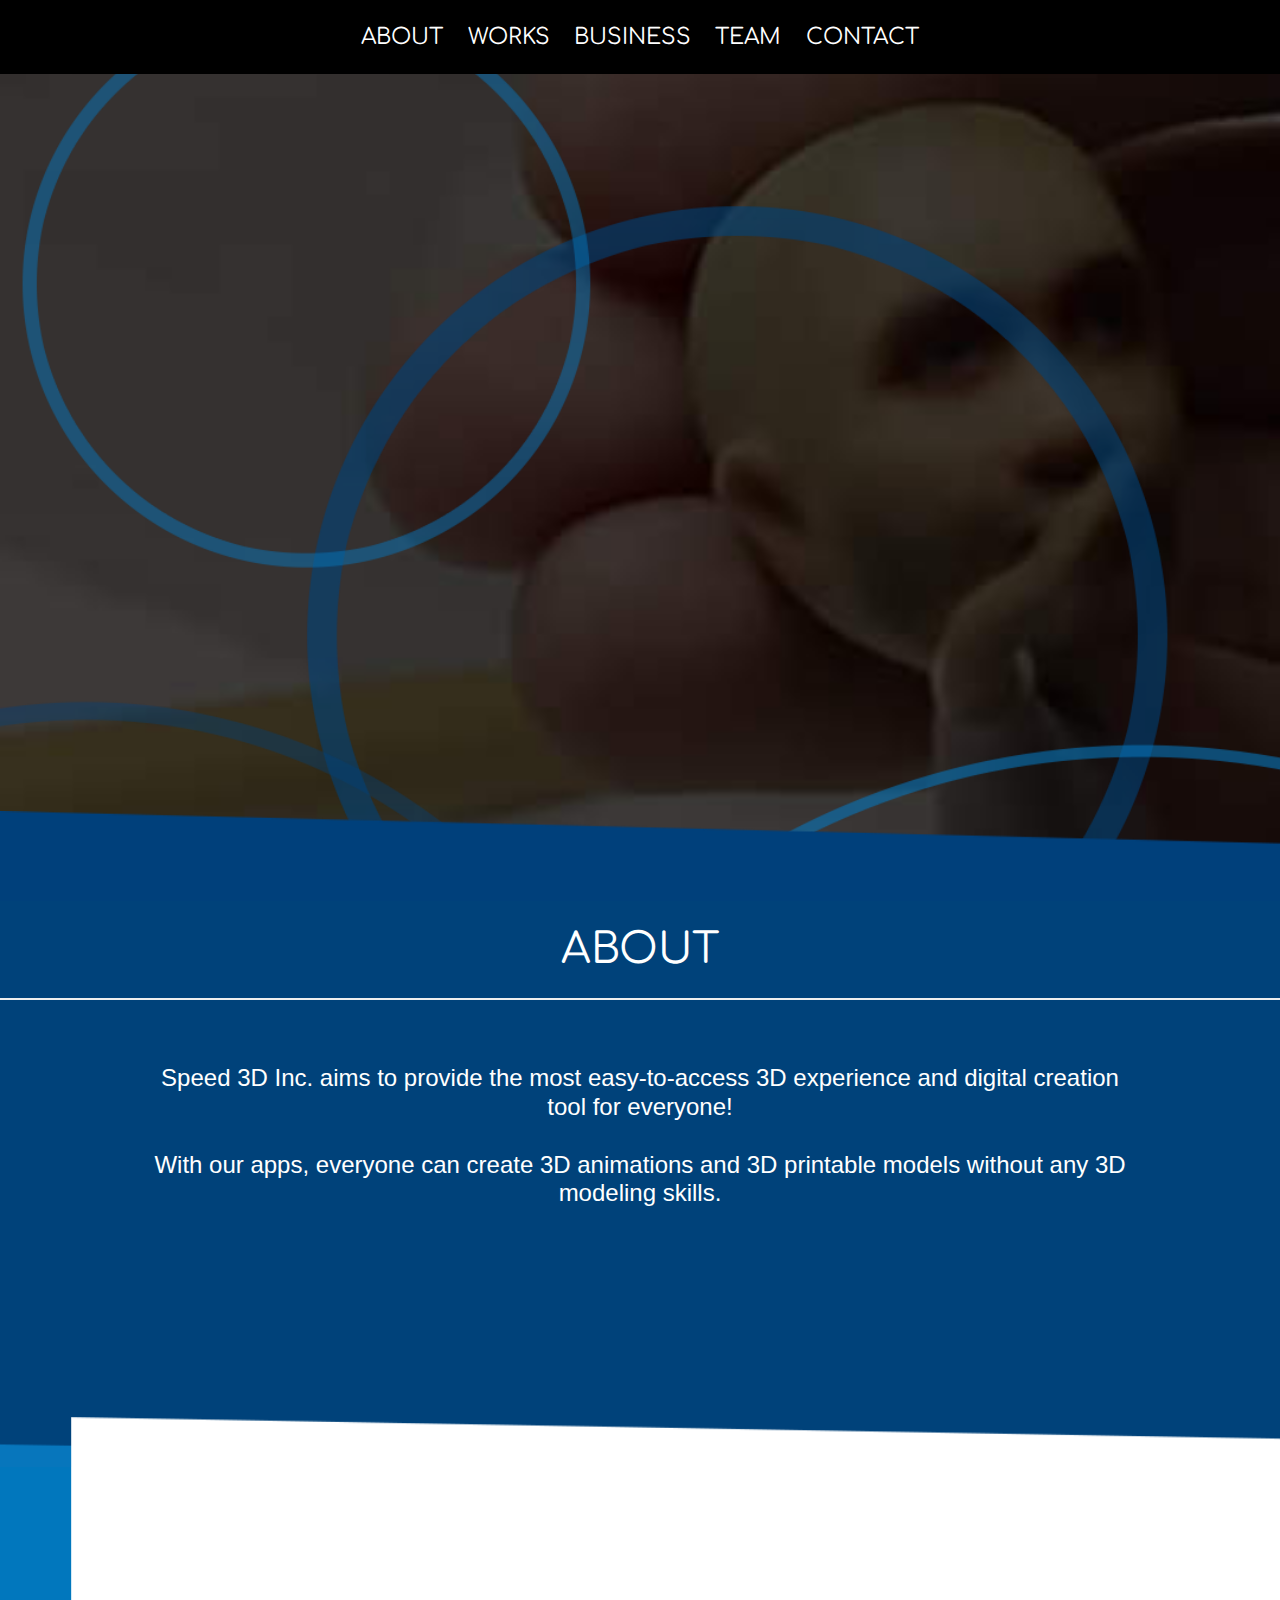
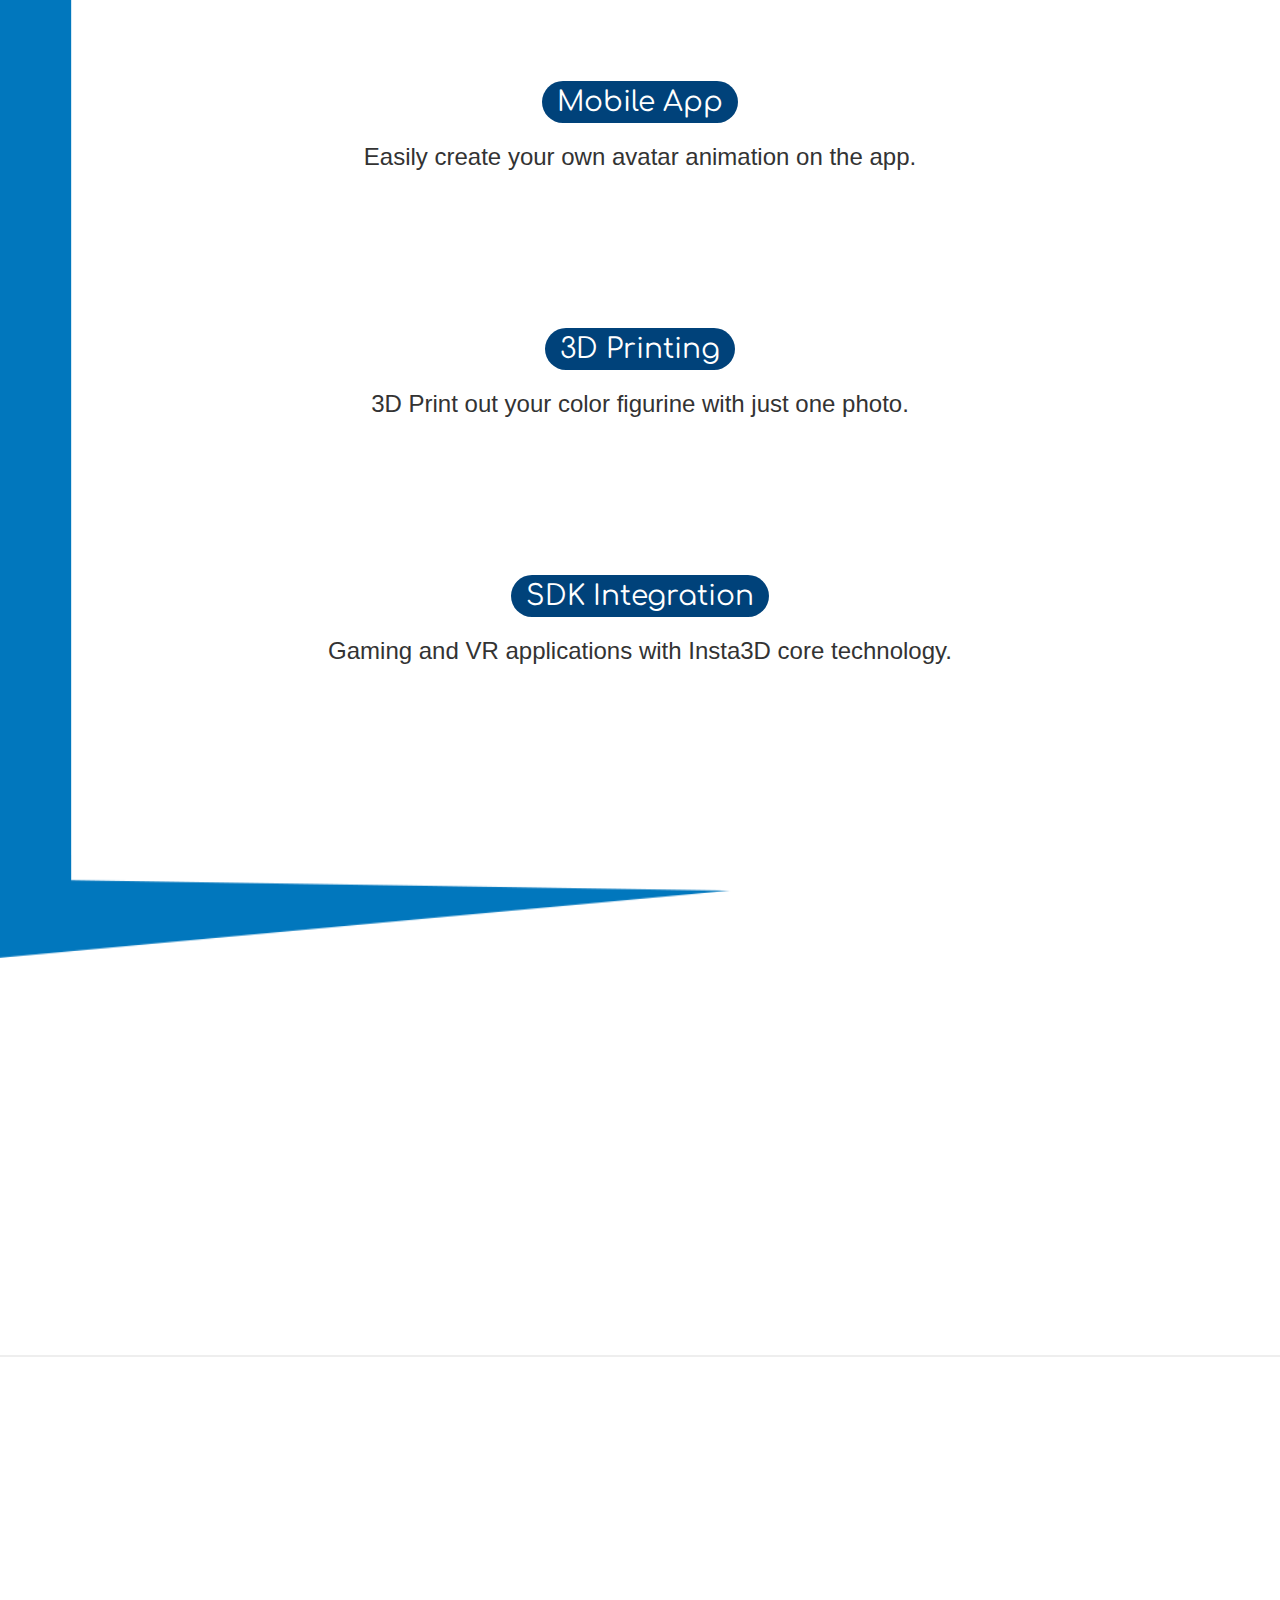
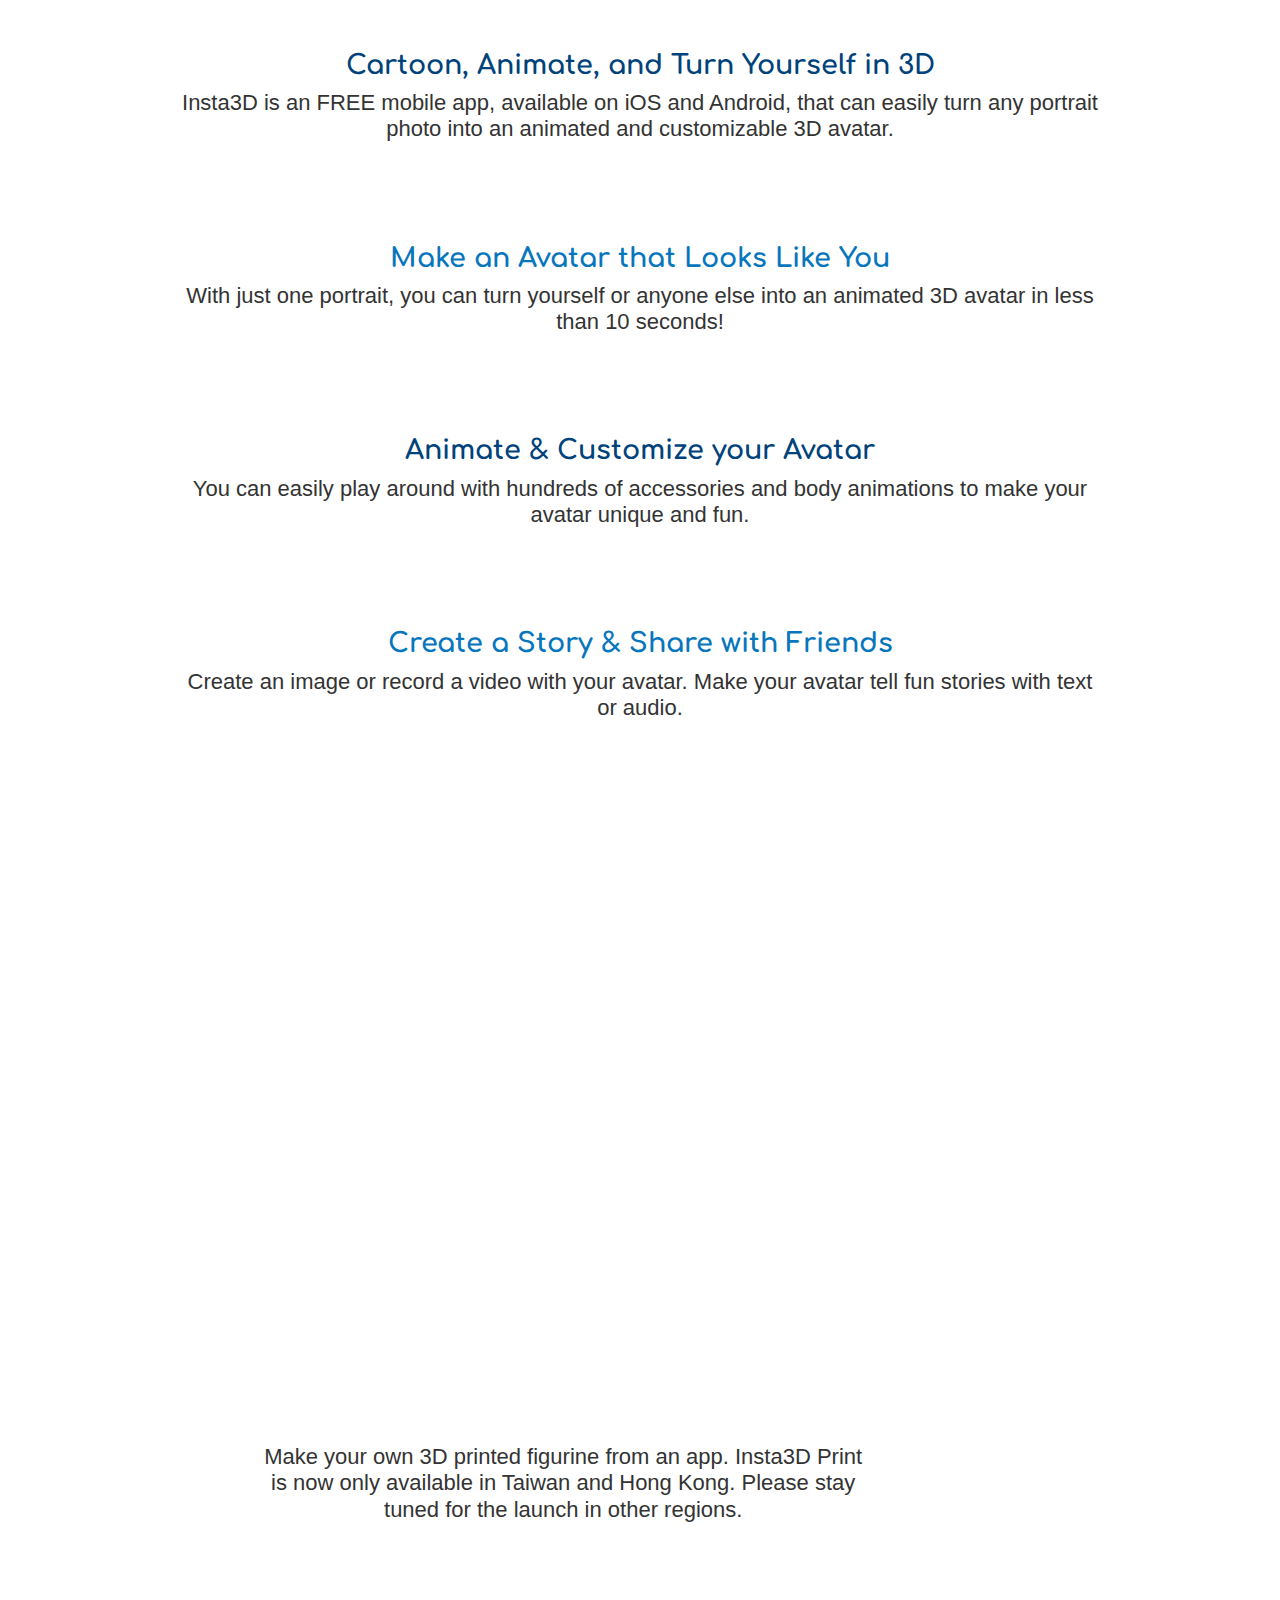
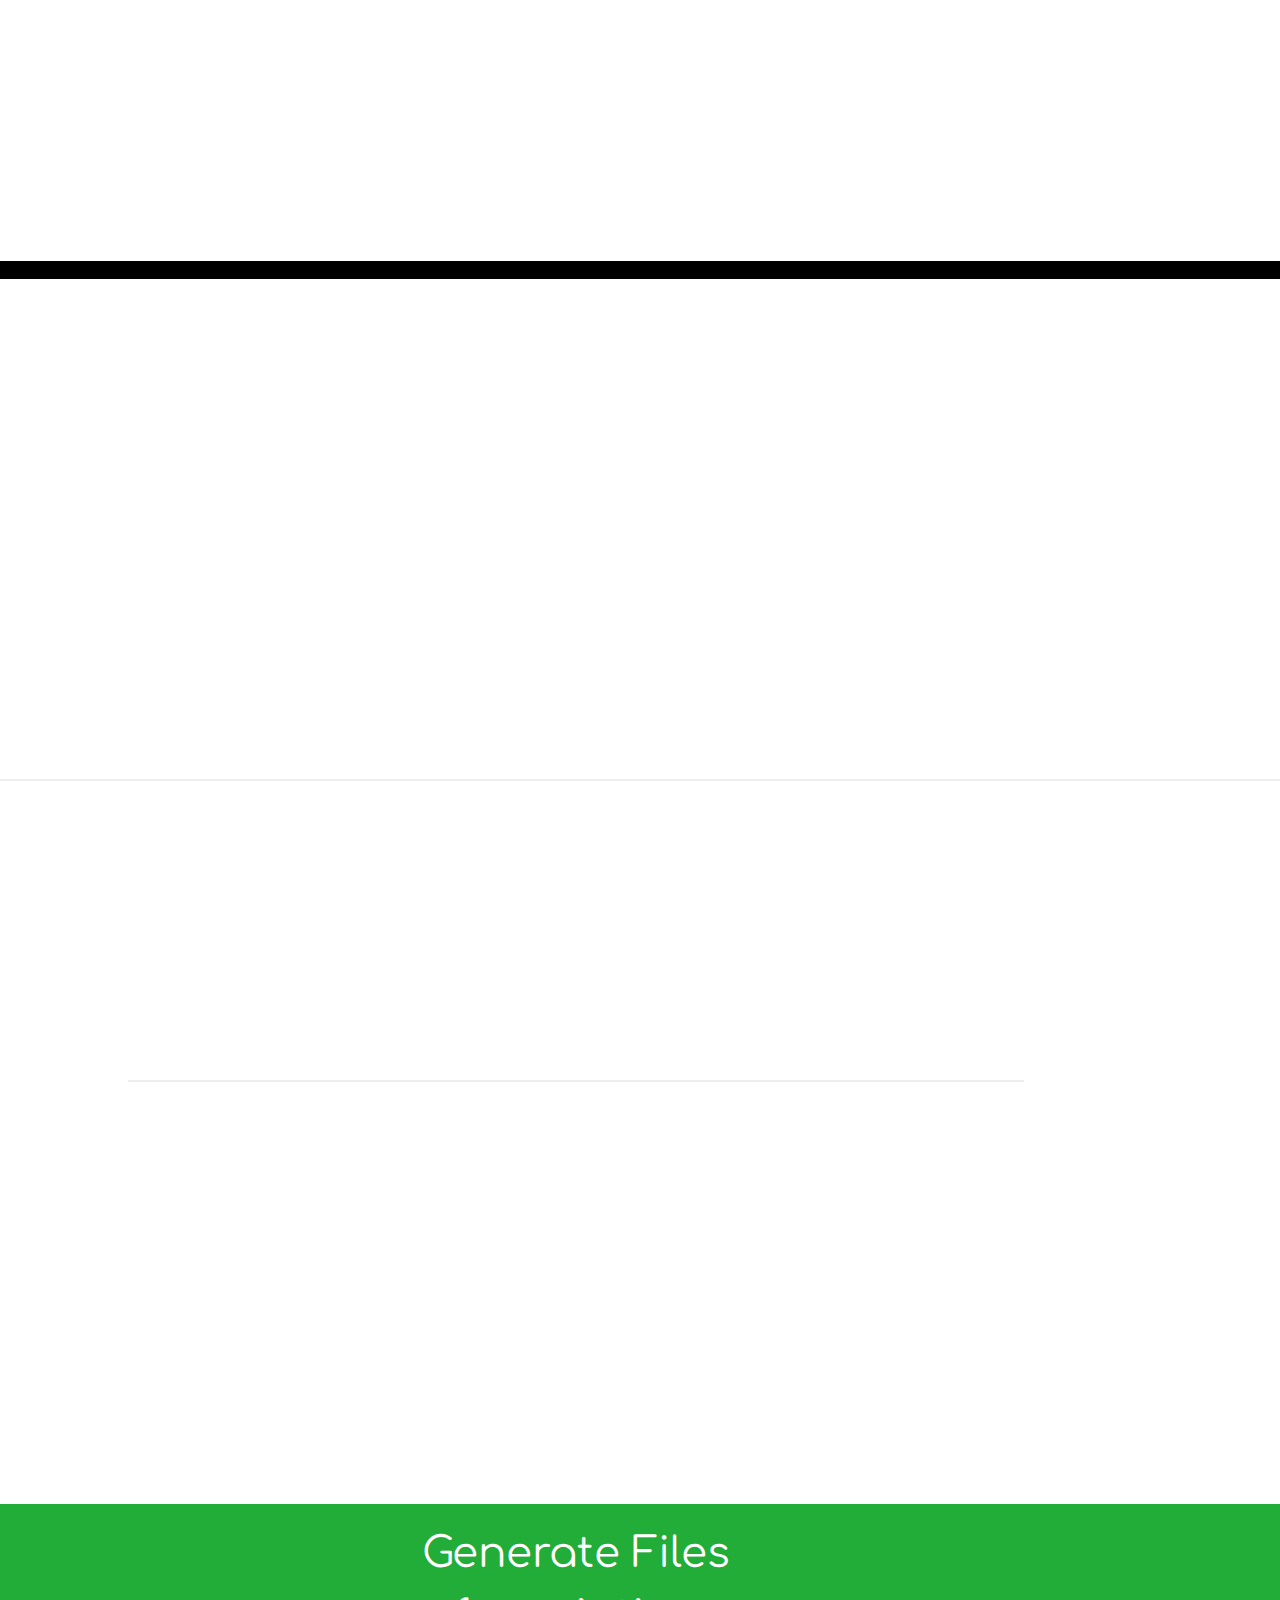
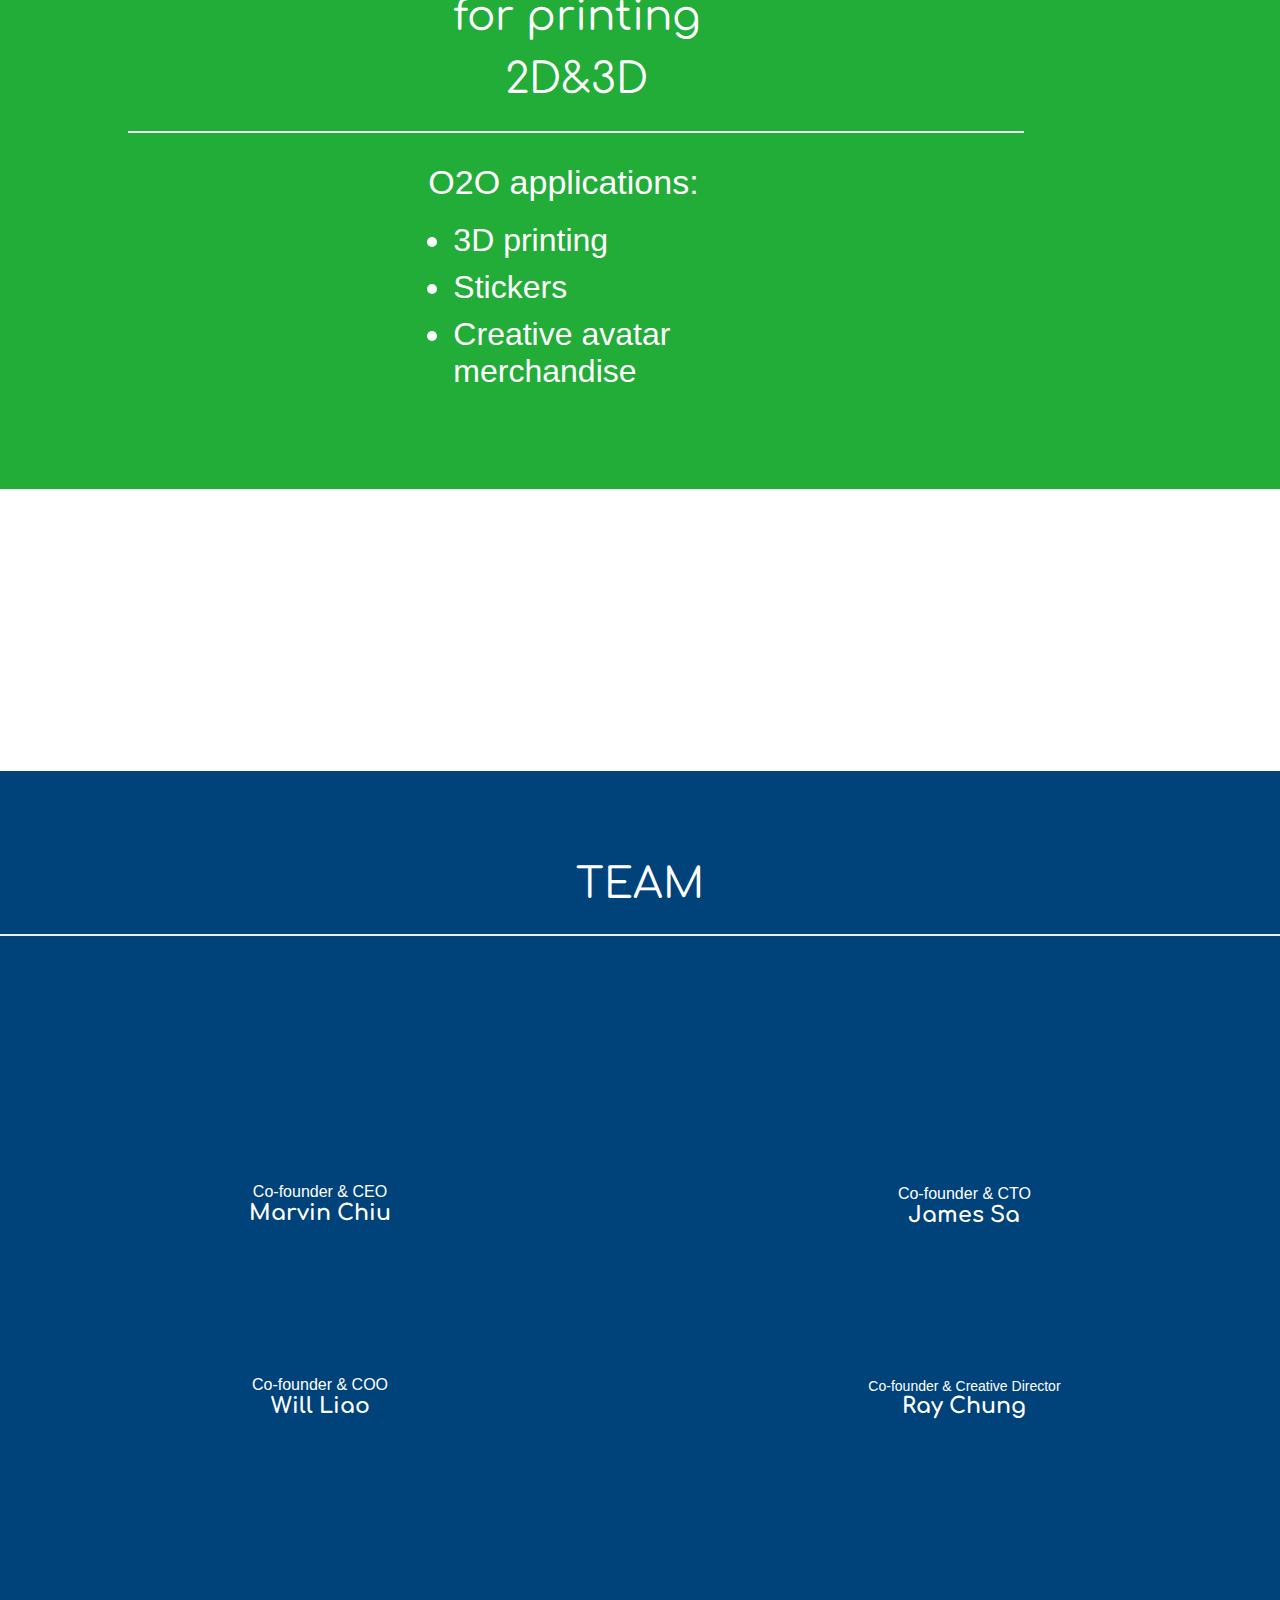
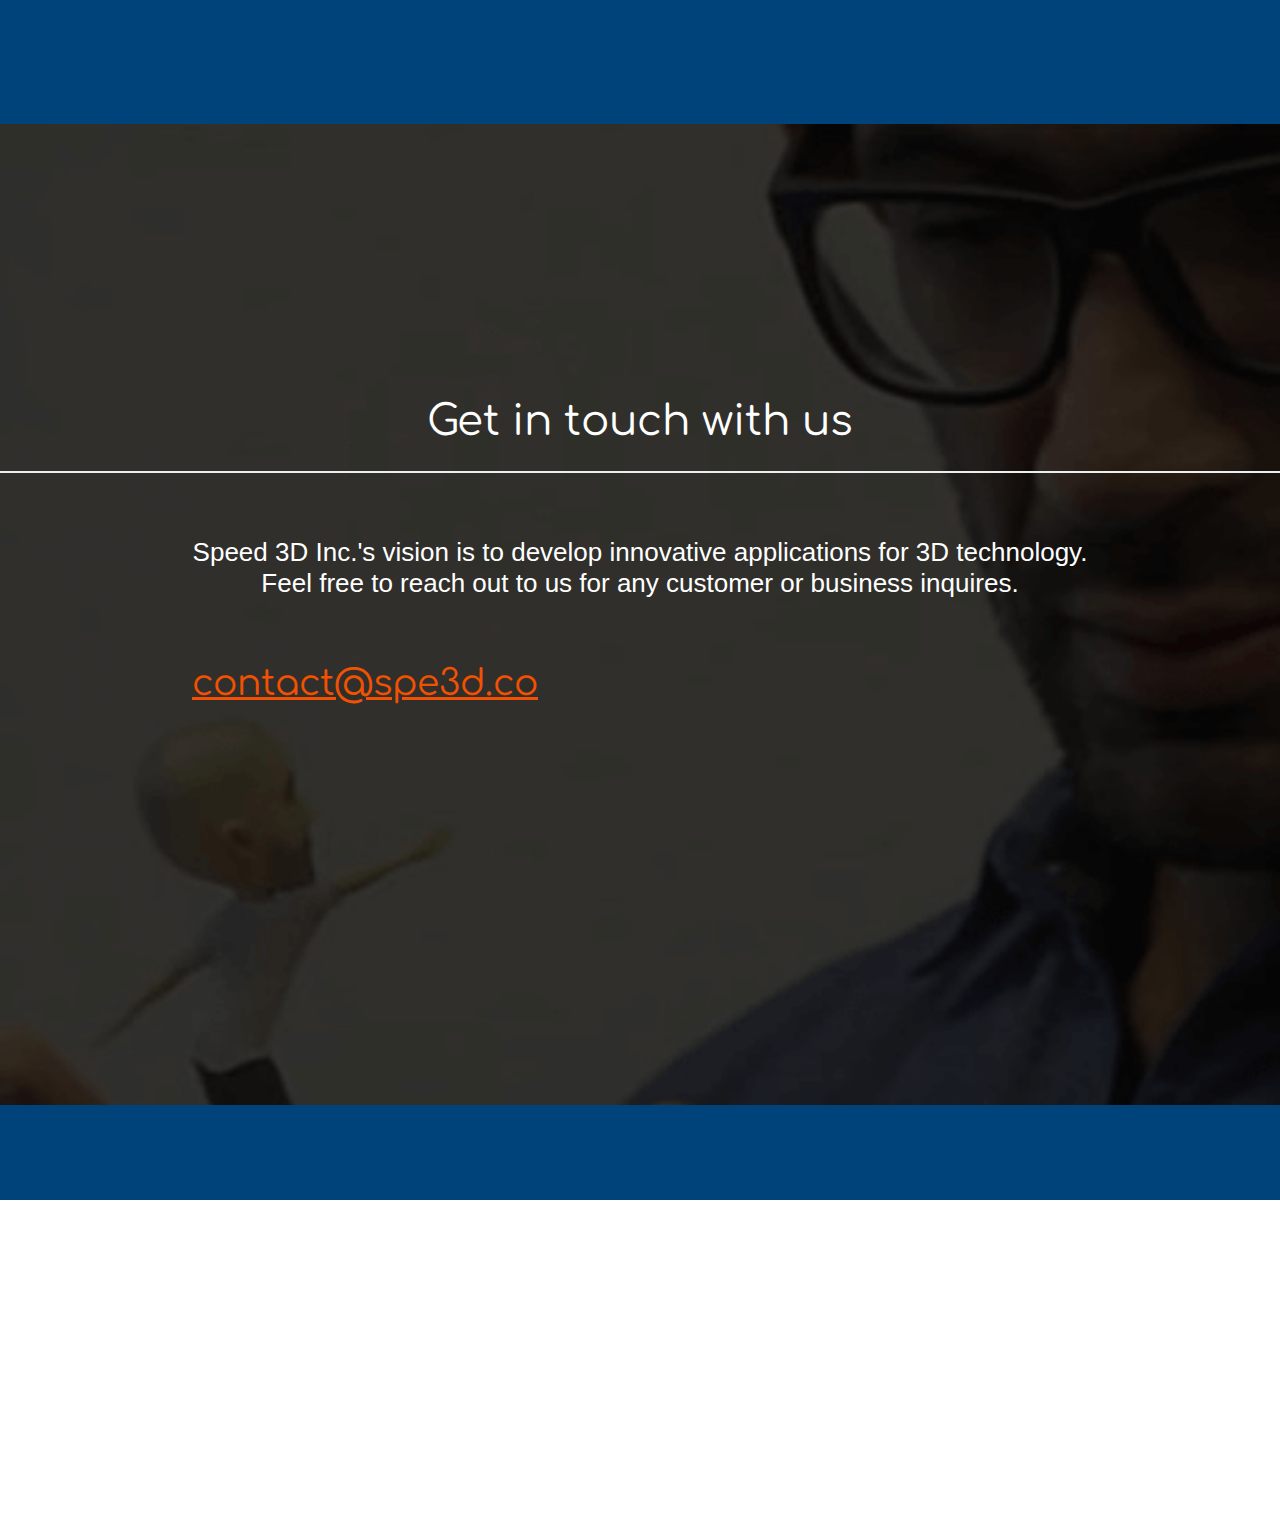
==== index.html @ 7c498819 "." ====
<!DOCTYPE html>
<html lang="en">
<head>
    <meta charset="UTF-8">
    <meta content="width=device-width,initial-scale=1.0,maximum-scale=1.0" id="viewport" name="viewport">
    <title>Speed 3D Inc.</title>
    <link href='https://fonts.googleapis.com/css?family=Comfortaa:400,700' rel='stylesheet' type='text/css'>
    <link rel="stylesheet" href="css/iSlider.min.css">
    <link rel="stylesheet" href="css/main.css">
    <link rel="stylesheet" href="css/rwd.css">
    <link rel="stylesheet" href="css/gifplayer.min.css">
    <script>
        (function(i,s,o,g,r,a,m){i['GoogleAnalyticsObject']=r;i[r]=i[r]||function(){
        (i[r].q=i[r].q||[]).push(arguments)},i[r].l=1*new Date();a=s.createElement(o),
        m=s.getElementsByTagName(o)[0];a.async=1;a.src=g;m.parentNode.insertBefore(a,m)
        })(window,document,'script','http://www.google-analytics.com/analytics.js','ga');

        ga('create', 'UA-51395454-2', 'auto');
        ga('send', 'pageview');
    </script>
</head>
<body  ontouchstart="">
  <nav class="navbar">
    <div class="nav_container">
      <a href="#scroll_icon"><div class="nav_item">ABOUT</div></a>
      <a href="#works"><div class="nav_item">WORKS</div></a>
      <a href="#business"><div class="nav_item">BUSINESS</div></a>
      <a href="#team_content"><div class="nav_item">TEAM</div></a>
      <a href="#contact"><div class="nav_item">CONTACT</div></a>
    </div>
  </nav>
  <div id="home">
    <div class="table_container">

        <div class="logo_container">
            <div class="logo">
              <img src="images/comingsoon.png" alt="">
            </div>
            <div id="iSlider-wrapper"></div>
        </div>
        <h2>
        The fastest way<br>
        to<br>
        a higher dimension.
        </h2>

      <div class="scroll_icon" id="scroll_icon">
        <img src="images/scroll.png" alt="">
      </div>
      <div id="about_header1" class="decoration">
        <img src="images/about_header.png" alt="">
      </div>
    </div>
  </div>
  <div id="avatar1" class="avatar">
    <img src="images/avatar-male.png" alt="">
  </div>

  <div id="about">
    <div id="about_content">
      <h1>ABOUT</h1>
      <p>
        Speed 3D Inc. aims to provide the most easy-to-access 3D experience and digital creation tool for everyone!
        <br><br>
        With our apps, everyone can create 3D animations and <span id="about_1"></span>3D printable models without any 3D modeling skills.
      </p>
    </div>

    <div class="decoration">
      <img src="images/about_footer.png" alt="">
    </div>
    <div id="avatar2" class="avatar">
      <img src="images/avatar-female.png" alt="">
    </div>
    <div id="about_content2"  class="content">

      <div class="about_item">
        <div class="about_item_icon">
          <img src="images/mobile-app-hover.png" alt="">
          <img ontouchstart="" id="about_img1" class="img1" src="images/mobile-app.png" alt="">
        </div>
        <div class="about_item_content">
          <h5>Mobile App</h5>
          <p>
            Easily create your own avatar animation on the app.
          </p>
        </div>
      </div>

      <div class="about_item">
        <div class="about_item_icon">
          <img src="images/3d-printing-hover.png" alt="">
          <img ontouchstart="" id="about_img2" class="img1" src="images/3d-printing.png" alt="">
        </div>
        <div class="about_item_content">
          <h5>3D Printing</h5>
          <p>
            3D Print out your color figurine with just one photo.
          </p>
        </div>
      </div>

      <div class="about_item">
        <div class="about_item_icon">
          <img src="images/sdk-integration-hover.png" alt="">
          <img ontouchstart="" id="about_img3" class="img1" src="images/sdk-integration.png" alt="">
        </div>
        <div class="about_item_content">
          <h5>SDK Integration</h5>
          <p>
            Gaming and VR applications with Insta3D core technology.
          </p>
        </div>
      </div>
    </div>
  </div>

  <div id="works">
    <div class="decoration">
      <img src="images/about_footer2.png" alt="">
    </div>
    <h1>WORKS</h1>
    <div id="avatar3" class="avatar">
      <img src="images/avatar-works-1.png" alt="">
    </div>
    <div class="decoration">
      <img src="images/works_header.png" alt="">
    </div>
    <div id="works_content" class="content">
      <div id="works_phone">
        <div id="noclick"></div>
        <video id="works_video" width="100%" preload=auto autoplay onended="videoend()">
          <source src="images/works_phone.mp4" type='video/mp4'>
          <!-- <source src="images/works_phone.webm" type='video/webm' > -->
        </video>
        <div id="works_play">
            <img src="images/play.png" alt="">
        </div>
      </div>
      <h3>Cartoon, Animate, and Turn Yourself in 3D</h3>
      <p>Insta3D is an FREE mobile app, available on iOS
        and Android, that can easily turn any portrait photo
        into an animated and  customizable 3D avatar.</p>
      <div class="works_icon">
        <img src="images/works_icon1.png" alt="">
      </div>
      <h3 class="h3_color2">Make an Avatar that Looks Like You</h3>
      <p>
        With just one portrait, you can turn yourself or
        anyone else into an animated 3D avatar in less
        than 10 seconds!
      </p>
      <div class="works_icon">
        <img src="images/works_icon2.png" alt="">
      </div>
      <h3>Animate & Customize your Avatar</h3>
      <p>
        You can easily play around with hundreds
        of accessories and body animations to make
        your avatar unique and fun.
      </p>
      <div id="dd" class="works_icon">
        <img src="images/works_icon3.png" alt="">
      </div>
      <h3 class="h3_color2">Create a Story & Share with Friends</h3>
      <p>
        Create an image or record a video with your
        avatar. Make your avatar tell fun stories with
        text or audio.
      </p>
      <div class="download" id="works_download">
        <div class="download_icon">
          <a href="https://itunes.apple.com/app/apple-store/id883125430?pt=95631805&ct=Speed%203D%20Inc%20Website&mt=8">
            <img src="images/appstore.png" alt="">
          </a>
        </div>
        <div class="download_icon">
          <a href="https://goo.gl/6UuFfD">
            <img src="images/googleplay.png" alt="">
          </a>
        </div>
      </div>
    </div>

    <div id="works_bg2">
      <div class="decoration">
        <img src="images/works_footer.png" alt="">
      </div>
      <div id="avatar4" class="avatar">
        <img src="images/avatar-works-2.png" alt="">
      </div>
      <div id="works_header2" class="decoration">
        <img src="images/works_header2.png" alt="">
      </div>
    </div>

    <div id="works_content2" class="content">
      <p>
        Make your own 3D printed figurine
        from an app. Insta3D Print is now
        only available in Taiwan and
        Hong Kong. Please stay tuned for
        the launch in other regions.
      </p>
      <div class="download" id="works_download2">
        <div class="download_icon">
          <a href="https://goo.gl/5CjQDD">
            <img src="images/appstore.png" alt="">
          </a>
        </div>
        <!-- <div class="download_icon">
          <a href="">
            <img src="images/googleplay.png" alt="">
          </a>
        </div> -->
      </div>
    </div>
    <div id="avatarS" class="avatar">
      <img src="images/avatar-works-s.png" alt="">
    </div>
    <div class="decoration">
      <img src="images/works_footer2.png" alt="">
    </div>
    <div id="youtube_video">
      <a href="https://youtu.be/2BPowJiEuLI"><img src="images/youtube.jpg" alt=""></a>
    </div>
  </div>

  <div id="business">
    <div id="business_bg">
      <div class="decoration">
        <img src="images/works_footer3.png" alt="">
      </div>
      <h1>BUSINESS</h1>
      <div id="avatar5" class="avatar">
        <img src="images/avatar-business-1.png" alt="">
      </div>
      <div class="decoration">
        <img src="images/business_header.png" alt="">
      </div>
    </div>
    <div id="business_content" class="content business_content">
      <h1>
        Software<br>
        Development Kit<br>
        (SDK)
      </h1>
        <div class="business_list">
          <h2>Target partners:</h2>
          <ul>
            <li>Gaming</li>
            <li>Fitting room</li>
            <li>Messenger</li>
            <li>Digital marketing</li>
            <li>Virtue Reality</li>
          </ul>
        </div>

    </div>
    <div class="decoration">
      <img src="images/business_footer.png" alt="">
    </div>
    <div id="avatar6" class="avatar">
      <img src="images/avatar-business-2.png" alt="">
    </div>
    <div id="business_content2" class="content business_content">
      <h1>
        Generate Files <br>
        for printing <br>
        2D&3D <br>
      </h1>
        <div class="business_list">
          <h2>O2O applications:</h2>
          <ul>
            <li>3D printing</li>
            <li>Stickers</li>
            <li>Creative avatar <br>
                merchandise</li>
          </ul>
        </div>

    </div>

  </div>

  <div id="team">
    <div id="team_bg">
      <div class="decoration">
        <img src="images/business_footer2.png" alt="">
      </div>
      <div id="team_header" class="decoration">
        <img src="images/team_header.png" alt="">
      </div>
    </div>
    <div id="team_content" class="content">
      <h1 id="team_title">TEAM</h1>
      <div id="avatar7" class="avatar">
        <img src="images/avatar-team-1.png" alt="">
      </div>
      <div id="tipsign">
          <img src="images/tip.png" alt="">
      </div>
      <div class="team_box">
        <div id="team_main">
          <div class="team_wrap">
            <div class="team_item">
              <div class="team_item_photo">
                <img src="images/team/marvin-avatar.png" alt="" class="team_item_photo_hover">
                <img src="images/team/marvin.png" alt="" class="team_item_photo">
              </div>
              <h2 class="title">Co-founder & CEO</h2>
              <h2 class="name">Marvin Chiu</h2>
            </div>
            <div class="team_item">
              <div class="team_item_photo">
                <img src="images/team/will-avatar.png" alt="" class="team_item_photo_hover">
                <img src="images/team/will.png" alt="" class="team_item_photo">
              </div>
              <h2 class="title">Co-founder & COO</h2>
              <h2 class="name">Will Liao</h2>
            </div>
          </div>

          <div class="team_wrap">
            <div class="team_item">
              <div class="team_item_photo">
                <img src="images/team/james-avatar.png" alt="" class="team_item_photo_hover">
                <img src="images/team/james.png" alt="" class="team_item_photo">
              </div>
              <h2 class="title">Co-founder & CTO</h2>
              <h2 class="name">James Sa</h2>
            </div>
            <div class="team_item">
              <div class="team_item_photo">
                <img src="images/team/ray-avatar.png" alt="" class="team_item_photo_hover">
                <img src="images/team/ray.png" alt="" class="team_item_photo">
              </div>
              <h2 class="title" style="font-size: 14px">Co-founder & Creative Director</h2>
              <h2 class="name">Ray Chung</h2>
            </div>

          </div>

          <div class="team_wrap">
            <div class="team_item">
            <div class="team_item_photo">
              <img src="images/team/wanting-avatar.png" alt="" class="team_item_photo_hover">
              <img src="images/team/wanting.png" alt="" class="team_item_photo">
            </div>
            <h2 class="title">Marketing Manager</h2>
            <h2 class="name">Wanting Chu</h2>
            </div>
            <div class="team_item">
              <div class="team_item_photo">
                <img src="images/team/sho-avatar.png" alt="" class="team_item_photo_hover">
                <img src="images/team/sho.png" alt="" class="team_item_photo">
              </div>
              <h2 class="title">Sr.3D Designer</h2>
              <h2 class="name">Irin Sho</h2>
            </div>
          </div>

          <div class="team_wrap">
            <div class="team_item">
              <div class="team_item_photo">
                <img src="images/team/yuki-avatar.png" alt="" class="team_item_photo_hover">
                <img src="images/team/yuki.png" alt="" class="team_item_photo">
              </div>
              <h2 class="title">Sr.Designer</h2>
              <h2 class="name">Yuki Cheng</h2>
            </div>
            <div class="team_item">
              <div class="team_item_photo">
                <img src="images/team/eden-avatar.png" alt="" class="team_item_photo_hover">
                <img src="images/team/eden.png" alt="" class="team_item_photo">
              </div>
              <h2 class="title">3D Designer</h2>
              <h2 class="name">Eden Chung</h2>
            </div>
          </div>

          <div class="team_wrap">
            <div class="team_item">
            <div class="team_item_photo">
              <img src="images/team/dboy-avatar.png" alt="" class="team_item_photo_hover">
              <img src="images/team/dboy.png" alt="" class="team_item_photo">
            </div>
            <h2 class="title">Trained Monkey</h2>
            <h2 class="name">Dboy Liao</h2>
            </div>
            <div class="team_item">
              <div class="team_item_photo">
                <img src="images/team/peter-avatar.png" alt="" class="team_item_photo_hover">
                <img src="images/team/peter.png" alt="" class="team_item_photo">
              </div>
              <h2 class="title">Unity Programmer</h2>
              <h2 class="name">Peter Wu</h2>
            </div>
          </div>

          <div class="team_wrap">
            <div class="team_item">
            <div class="team_item_photo">
              <img src="images/team/daniel-avatar.png" alt="" class="team_item_photo_hover">
              <img src="images/team/daniel.png" alt="" class="team_item_photo">
            </div>
            <h2 class="title">iOS Magiclan</h2>
            <h2 class="name">Daniel Lee</h2>
            </div>
            <div class="team_item">
              <div class="team_item_photo">
                <img src="images/team/anne-avatar.png" alt="" class="team_item_photo_hover">
                <img src="images/team/anne.png" alt="" class="team_item_photo">
              </div>
              <h2 class="title">Production Manager</h2>
              <h2 class="name">Anne Su</h2>
            </div>
          </div>

          <div class="team_wrap">
            <div class="team_item">
              <div class="team_item_photo">
                <img src="images/team/yuren-avatar.png" alt="" class="team_item_photo_hover">
                <img src="images/team/yuren.png" alt="" class="team_item_photo">
              </div>
              <h2 class="title">Sr.Consultant</h2>
              <h2 class="name">Yuren Ju</h2>
            </div>
            <div class="team_item">
              <div class="team_item_photo">
                <img src="images/team/bang-avatar.png" alt="" class="team_item_photo_hover">
                <img src="images/team/bang.png" alt="" class="team_item_photo">
              </div>
              <h2 class="title">UX Adviser</h2>
              <h2 class="name">Bang Chen</h2>
            </div>
          </div>

          <div class="team_wrap">
            <div class="team_item">
                <div class="team_item_photo">
                    <img src="images/team/steven-avatar.png" alt="" class="team_item_photo_hover">
                    <img src="images/team/steven.png" alt="" class="team_item_photo">
                </div>
                <h2 class="title">Sr.Consultant</h2>
                <h2 class="name">Steven Shen</h2>
            </div>
            <div class="team_item">
              <div class="team_item_photo">
                <img src="images/team/betty-avatar.png" alt="" class="team_item_photo_hover">
                <img src="images/team/betty.png" alt="" class="team_item_photo">
              </div>
              <h2 class="title">Marketing Consultant</h2>
              <h2 class="name">Betty Fang</h2>
            </div>
          </div>

        </div>
      </div>
      <div class="we_want_you">
        <a href="mailto:contact@spe3d.co"><img src="images/team/we-want-you.png" alt=""></a>
      </div>
    </div>

  </div>

  <div id="contact">
    <div id="contact_bg">
      <div class="decoration">
        <img src="images/team_footer.png" alt="">
      </div>
      <div id="avatar8" class="avatar">
        <img src="images/avatar-team-2.png" alt="">
      </div>
      <div id="avatar9" class="avatar">
        <img src="images/avatar-team-3.png" alt="">
      </div>
      <h1>Get in touch with us</h1>
      <p>
        Speed 3D Inc.'s vision is to develop innovative
        applications for 3D technology. Feel free to
        reach out to us for any customer or business
        inquires.
      </p>
      <div class="maillink">
        <a href="mailto:contact@spe3d.co">contact@spe3d.co</a>
      </div>


    <div id="contact_item_facebook" class="contact_item">
        <a href="http://www.facebook.com/INSTA3D"><img src="images/c_facebook_h.png" alt=""></a>
    </div>


    <div id="contact_item_youtube" class="contact_item">
        <a href="https://www.youtube.com/channel/UCUAE2aXg-2yTksWONSXdq_Q"><img class="img1" src="images/c_youtube_h.png" alt="" ></a>
    </div>

    <div id="contact_item_insta" class="contact_item">
        <a href="http://instagram.com/insta3d_app"><img src="images/c_insta_h.png" alt=""></a>
    </div>

    <div id="contact_item_twitter" class="contact_item">
        <a href="https://twitter.com/Insta3D"><img src="images/c_twitter_h.png" alt=""></a>
    </div>

    <div id="avatarC" class="avatar">
    <img src="images/avatar-c.png" alt="">
    </div>

    </div>
  </div>
  <div id="back_to_top">
    <a href="#home"><img src="images/footer_btt.png" alt=""></a>
  </div>
  <div class="footer">
    <div class="logo_copyright">
      <img src="images/footer_logo_copyright.png" alt="">
    </div>

  </div>


  <script src="js/jquery-1.11.0.min.js"></script>
  <script src="js/jquery.parallax-1.1.3.js"></script>
  <script src="js/jquery.gifplayer.min.js"></script>
  <!-- <script src="js/jquery.timers-1.1.2.js"></script> -->
  <script src="js/waypoints.min.js"></script>
  <script src="js/iSlider.min.js"></script>
  <script src="js/main.js"></script>
</body>
</html>
---- css/main.css ----
html,body,div,span,applet,object,iframe,h1,h2,h3,h4,h5,h6,p,blockquote,pre,a,abbr,acronym,address,big,cite,code,del,dfn,em,img,ins,kbd,q,s,samp,small,strike,strong,sub,sup,tt,var,b,u,i,center,dl,dt,dd,ol,ul,li,fieldset,form,label,legend,table,caption,tbody,tfoot,thead,tr,th,td,article,aside,canvas,details,embed,figure,figcaption,footer,header,hgroup,menu,nav,output,ruby,section,summary,time,mark,audio,video{margin:0;padding:0;border:0;box-sizing:border-box}html{font-family:sans-serif}a{text-decoration:none}button,html input[type="button"]{cursor:pointer}input[type="reset"],input[type="submit"]{cursor:pointer}*{-webkit-tap-highlight-color:transparent;-webkit-touch-callout:none;-webkit-user-select:none;-khtml-user-select:none;-moz-user-select:none;-ms-user-select:none;user-select:none}html,body{width:100%;height:100%;font-family:sans-serif}body{background-image:url(../images/bg.jpg);background-attachment:fixed;-webkit-background-size:100%;-ms-background-size:100%;-moz-background-size:100%;-o-background-size:100%;background-size:100%;color:#FFF}p{line-height:1.2em}.navbar{position:fixed;background:#000;top:0;left:0;width:100%;text-align:center;overflow:hidden;-webkit-overflow-x:auto;-ms-overflow-x:auto;-moz-overflow-x:auto;-o-overflow-x:auto;overflow-x:auto;z-index:999}.nav_container{display:inline-block;white-space:nowrap;padding:0 10px}.nav_item{display:inline-block;font-family:"Comfortaa","Helvetica Neue",cursive;padding:25px 10px;font-size:22px;color:#FFF}.nav_item:active,.nav_item:hover{color:#0776bd}.table_container{display:table-cell;text-align:center;vertical-align:middle}#home{display:table;width:100%;height:100%;background-image:url(../images/home_bg_c.png);background-attachment:fixed;-webkit-background-size:100%;-ms-background-size:100%;-moz-background-size:100%;-o-background-size:100%;background-size:100%}#home h2{font-family:"Comfortaa","Helvetica Neue",cursive;font-size:32px;font-weight:normal}.logo_container{display:inline-block;position:relative;width:65%;max-width:350px;overflow:hidden;margin-top:-10%;margin-bottom:10%}.logo_container .logo{position:relative;-webkit-transition:margin .2s linear;-ms-transition:margin .2s linear;-moz-transition:margin .2s linear;-o-transition:margin .2s linear;transition:margin .2s linear;width:200%;margin-left:0;padding-top:100%;-webkit-opacity:0;-ms-opacity:0;-moz-opacity:0;-o-opacity:0;opacity:0}.logo_container .logo img{width:50%;left:0;top:0;right:0;bottom:0;position:absolute}.islider-outer>li{overflow:hidden !important}.scroll_icon{position:absolute;text-align:center;bottom:8%;width:100%;height:5%;z-index:2;-webkit-animation-duration:2s;-ms-animation-duration:2s;-moz-animation-duration:2s;-o-animation-duration:2s;animation-duration:2s;-webkit-animation-name:scroll_wow;-ms-animation-name:scroll_wow;-moz-animation-name:scroll_wow;-o-animation-name:scroll_wow;animation-name:scroll_wow;-webkit-animation-iteration-count:infinite;-ms-animation-iteration-count:infinite;-moz-animation-iteration-count:infinite;-o-animation-iteration-count:infinite;animation-iteration-count:infinite;-webkit-animation-timing-function:linear;-ms-animation-timing-function:linear;-moz-animation-timing-function:linear;-o-animation-timing-function:linear;animation-timing-function:linear;-webkit-animation-fill-mode:forwards;-ms-animation-fill-mode:forwards;-moz-animation-fill-mode:forwards;-o-animation-fill-mode:forwards;animation-fill-mode:forwards}.scroll_icon img{height:100%}.avatar{position:absolute;z-index:800}.avatar img{width:100%}#avatar1{width:30%;margin-top:-35%}#avatar2{width:18%;right:0;margin-top:-20%}#avatar3{width:25%;margin-top:-40%;left:10%}#avatar4{width:30%;margin-top:-12%;left:12%}#avatar5{width:35%;margin-top:-45%;left:2%}#avatar6{width:25%;right:2%;margin-top:-45%}#avatar7{width:35%;right:0;margin-top:-62%}#avatar8{width:28%;margin-top:-52%;left:7%}#avatar9{width:35%;margin-top:-50%;right:5%}#avatarS{width:50%;margin-top:-50%;right:2%}#avatarC{display:block;position:relative;margin:10% auto;margin-bottom:0;padding-bottom:20%;width:25%;z-index:800}.decoration{width:100%}.decoration img{margin-top:-2px;width:100%}.content{width:100%;background-repeat:repeat-y;-webkit-background-size:100%;-ms-background-size:100%;-moz-background-size:100%;-o-background-size:100%;background-size:100%;text-align:center;margin-top:-10px}#about_header1{position:absolute;bottom:-5px;margin-top:0;z-index:1}h1{display:inline-block;font-family:"Comfortaa","Helvetica Neue",cursive;font-weight:normal;font-size:42px;text-align:center;width:100%;padding:2% 0;border-bottom:2px solid #EEE}#about_content{width:100%;background:#00427A;font-size:24px;text-align:center;padding-bottom:10%}#about_content h1{margin-bottom:5%}#about_content p{padding:0 12%}#about_content2{background-image:url(../images/about_content.png);padding:5% 0}#about_content2 .about_item{margin:10% 0}#about_content2 .about_item .about_item_icon{display:inline-block;width:100%}#about_content2 .about_item .about_item_icon img.img1{position:relative;margin-left:-36%;-webkit-transition:opacity .1s linear;-ms-transition:opacity .1s linear;-moz-transition:opacity .1s linear;-o-transition:opacity .1s linear;transition:opacity .1s linear}#about_content2 .about_item .about_item_icon img.img1:active{-webkit-opacity:0;-ms-opacity:0;-moz-opacity:0;-o-opacity:0;opacity:0}#about_content2 .about_item .about_item_icon img{display:inline-block;width:35%}#about_content2 .about_item .about_item_content{display:inline-block;width:70%}#about_content2 .about_item .about_item_content h5{display:inline-block;font-family:"Comfortaa","Helvetica Neue",cursive;border-radius:100px;margin-top:10px;padding:5px 15px;font-size:28px;font-weight:normal;background:#00427A}#about_content2 .about_item .about_item_content p{color:#333;margin-top:20px;font-size:24px}#works{width:100%;background-image:url(../images/works_bg_c.png);background-attachment:fixed;-webkit-background-size:100%;-ms-background-size:100%;-moz-background-size:100%;-o-background-size:100%;background-size:100%}#works h1{padding-top:25%}#works_content{background-image:url(../images/works_content.png);padding:0 10%}#works_content .works_icon{display:inline-block;width:100%;padding:5% 0;padding-bottom:2%}#works_content .works_icon img{width:35%}#works_content h3{font-family:"Comfortaa","Helvetica Neue",cursive;font-weight:bold;font-size:27px;padding:1%;color:#00427a}#works_content .h3_color2{color:#0776bc}#works_content p{padding:0 5%;font-size:22px;color:#333}#noclick{position:absolute;width:65%;padding-top:120%;z-index:100000}#works_phone{display:inline-block;padding:5% 0;width:75%}#works_phone img{width:100%}#works_download{margin-right:5%;text-align:right}.download{padding:5% 0}.download .download_icon{display:inline-block;width:45%;margin:0 2px}.download .download_icon img{width:100%}#works_bg2{width:100%;background-image:url(../images/works_bg_c2.png);background-attachment:fixed;-webkit-background-size:100%;-ms-background-size:100%;-moz-background-size:100%;-o-background-size:100%;background-size:100%}#works_header2{padding-top:42%}#works_content2{background-image:url(../images/works_content2.png);padding:0 20%;padding-bottom:15%}#works_content2 p{width:80%;padding:5% 0;font-size:22px;text-align:center;color:#333}#works_download2{text-align:left}#works_download2 .download_icon{display:inline-block;width:60%;margin:0 2px}#works_download2 .download_icon img{width:100%}#youtube_video{margin-top:-5px;width:100%;background-color:#000}#youtube_video img{width:100%}#business_bg{width:100%;background-image:url(../images/business_bg_c.png);background-attachment:fixed;-webkit-background-size:100%;-ms-background-size:100%;-moz-background-size:100%;-o-background-size:100%;background-size:100%}#business_bg h1{margin-top:30%;margin-bottom:5%}#business_content{background-image:url(../images/business_content.png)}.business_content{padding:0 20% 0 10%}.business_content h1{padding-bottom:20px;margin-bottom:10px;border-width:2px;line-height:1.5em}.business_content .business_list{display:inline-block;text-align:left;padding-bottom:10%}.business_content .business_list h2{font-weight:normal;font-size:34px;margin:20px 0;margin-left:-25px}.business_content .business_list ul li{font-size:32px;margin:10px 0}#business_content2{background:#22ac38}#team_bg{width:100%;background-image:url(../images/team_bg_c.png);background-attachment:fixed;-webkit-background-size:100%;-ms-background-size:100%;-moz-background-size:100%;-o-background-size:100%;background-size:100%}#team_header{padding-top:20%}#team_content{background:#00427a}#team_content h1{margin-top:5%}#tipsign{position:absolute;width:10%;margin-top:62%;right:0;z-index:599;-webkit-animation-duration:2s;-ms-animation-duration:2s;-moz-animation-duration:2s;-o-animation-duration:2s;animation-duration:2s;-webkit-animation-name:scroll_wow;-ms-animation-name:scroll_wow;-moz-animation-name:scroll_wow;-o-animation-name:scroll_wow;animation-name:scroll_wow;-webkit-animation-iteration-count:infinite;-ms-animation-iteration-count:infinite;-moz-animation-iteration-count:infinite;-o-animation-iteration-count:infinite;animation-iteration-count:infinite;-webkit-animation-timing-function:linear;-ms-animation-timing-function:linear;-moz-animation-timing-function:linear;-o-animation-timing-function:linear;animation-timing-function:linear;-webkit-animation-fill-mode:forwards;-ms-animation-fill-mode:forwards;-moz-animation-fill-mode:forwards;-o-animation-fill-mode:forwards;animation-fill-mode:forwards}#tipsign img{width:100%}.team_box{padding:10% 0;width:100%;overflow:overlay}.team_box #team_main{white-space:nowrap}.team_box #team_main .team_wrap{display:inline-block;width:50%}.team_box #team_main .team_wrap .team_item{text-align:center;padding:5% 0}.team_box #team_main .team_wrap .team_item .team_item_photo{display:inline-block;width:65%}.team_box #team_main .team_wrap .team_item .team_item_photo img.team_item_photo{position:relative;margin-left:-115%;padding:10%;background:#00427a;width:110%;-webkit-transition:opacity .1s linear;-ms-transition:opacity .1s linear;-moz-transition:opacity .1s linear;-o-transition:opacity .1s linear;transition:opacity .1s linear}.team_box #team_main .team_wrap .team_item .team_item_photo img.team_item_photo:active{-webkit-opacity:0;-ms-opacity:0;-moz-opacity:0;-o-opacity:0;opacity:0}.team_box #team_main .team_wrap .team_item .team_item_photo img.team_item_photo_hover{padding:10%;padding-top:0;width:110%}.team_box #team_main .team_wrap .team_item .title{font-weight:normal;font-size:16px}.team_box #team_main .team_wrap .team_item .name{font-family:"Comfortaa","Helvetica Neue",cursive;font-size:22px}.we_want_you{padding:5% 0}.we_want_you img{width:35%}#contact{width:100%;background-image:url(../images/contact_bg.png);-webkit-background-size:cover;-ms-background-size:cover;-moz-background-size:cover;-o-background-size:cover;background-size:cover}#contact h1{padding-top:20%}#contact p{text-align:center;padding:5% 15%;font-size:26px}#contact .maillink{padding:0 15%}#contact .maillink a{font-family:"Comfortaa","Helvetica Neue",cursive;font-size:36px;color:#f25102;text-decoration:underline}.contact_item{position:absolute;width:20%;background-size:contain;background-repeat:no-repeat}.contact_item a img{width:100%;-webkit-opacity:0;-ms-opacity:0;-moz-opacity:0;-o-opacity:0;opacity:0}#contact_item_facebook{width:25%;left:18%;z-index:850;margin-top:32%;background-image:url(../images/c_facebook.png);-webkit-transition:background .2s linear;-ms-transition:background .2s linear;-moz-transition:background .2s linear;-o-transition:background .2s linear;transition:background .2s linear}#contact_item_facebook:active{background-image:url(../images/c_facebook_h.png)}#contact_item_youtube{right:22%;margin-top:40%;background-image:url(../images/c_youtube.png);-webkit-transition:background .2s linear;-ms-transition:background .2s linear;-moz-transition:background .2s linear;-o-transition:background .2s linear;transition:background .2s linear}#contact_item_youtube:active{background-image:url(../images/c_youtube_h.png)}#contact_item_insta{left:31%;z-index:850;margin-top:62%;background-image:url(../images/c_insta.png);-webkit-transition:background .2s linear;-ms-transition:background .2s linear;-moz-transition:background .2s linear;-o-transition:background .2s linear;transition:background .2s linear}#contact_item_insta:active{background-image:url(../images/c_insta_h.png)}#contact_item_twitter{right:22%;margin-top:62%;background-image:url(../images/c_twitter.png);-webkit-transition:background .2s linear;-ms-transition:background .2s linear;-moz-transition:background .2s linear;-o-transition:background .2s linear;transition:background .2s linear}#contact_item_twitter:active{background-image:url(../images/c_twitter_h.png)}#contact_bg{width:100%;background-image:url(../images/contact_bg_c.png);background-attachment:fixed;-webkit-background-size:100%;-ms-background-size:100%;-moz-background-size:100%;-o-background-size:100%;background-size:100%}.footer{background-color:#00427a}.footer .logo_copyright{width:45%;padding:3% 8%}.footer .logo_copyright img{width:100%}#back_to_top{position:absolute;width:20%;right:5%;margin-top:-8%}#back_to_top img{width:100%}@-webkit-keyframes scroll_wow{0%{-webkit-opacity:1;-ms-opacity:1;-moz-opacity:1;-o-opacity:1;opacity:1}50%{-webkit-opacity:0;-ms-opacity:0;-moz-opacity:0;-o-opacity:0;opacity:0}100%{-webkit-opacity:1;-ms-opacity:1;-moz-opacity:1;-o-opacity:1;opacity:1}}@-moz-keyframes scroll_wow{0%{-webkit-opacity:1;-ms-opacity:1;-moz-opacity:1;-o-opacity:1;opacity:1}50%{-webkit-opacity:0;-ms-opacity:0;-moz-opacity:0;-o-opacity:0;opacity:0}100%{-webkit-opacity:1;-ms-opacity:1;-moz-opacity:1;-o-opacity:1;opacity:1}}@-ms-keyframes scroll_wow{0%{-webkit-opacity:1;-ms-opacity:1;-moz-opacity:1;-o-opacity:1;opacity:1}50%{-webkit-opacity:0;-ms-opacity:0;-moz-opacity:0;-o-opacity:0;opacity:0}100%{-webkit-opacity:1;-ms-opacity:1;-moz-opacity:1;-o-opacity:1;opacity:1}}@keyframes scroll_wow{0%{-webkit-opacity:1;-ms-opacity:1;-moz-opacity:1;-o-opacity:1;opacity:1}50%{-webkit-opacity:0;-ms-opacity:0;-moz-opacity:0;-o-opacity:0;opacity:0}100%{-webkit-opacity:1;-ms-opacity:1;-moz-opacity:1;-o-opacity:1;opacity:1}}
---- css/rwd.css ----
@media screen and (min-width: 768px){.logo_container{margin-top:-5%;margin-bottom:3%}.scroll_icon{bottom:12%}#about_content2 .about_item_icon img.img1{position:relative;margin-left:-21%}#about_content2 .about_item_icon img{width:20%}#avatar1{width:25%;margin-top:-32%}#avatar2{width:15%;right:2%}#avatarS{width:50%;margin-top:-50%;right:2%}}@media screen and (max-width: 767px){.nav_item{display:inline-block;padding:20px 8px;font-size:16px}#about_content{font-size:18px}#about_content2 .about_item .about_item_content h5{font-size:20px}#about_content2 .about_item .about_item_content p{font-size:16px}#works_content .works_icon img{width:45%}#works_content h3{font-size:22px}#works_content p{font-size:16px}#works_content2{padding-bottom:8%}#works_content2 p{font-size:16px}.business_content h1{font-size:32px}.business_list h2{font-size:26px}.business_list ul li{font-size:24px}#contact p{font-size:18px}#contact .maillink a{font-size:24px}#avatarS{width:50%;margin-top:-45%}#avatarC{width:20%}.contact_item{width:22%}#contact h1{font-size:32px}#contact_item_facebook{width:26%;left:18%;margin-top:23%}#contact_item_youtube{right:22%;margin-top:27%}#contact_item_twitter{right:22%;margin-top:52%}#contact_item_insta{margin-top:52%;left:30%}.footer .logo_copyright{width:55%;padding:5% 8% 3% 8%}#back_to_top{width:30%;margin-top:-13%}}@media screen and (max-width: 410px){.logo_container{margin-top:-5%;width:55%;margin-bottom:5%}.scroll_icon{bottom:5%}.nav_item{padding:15px 5px;font-size:12px}h1{font-size:32px}#home h2{font-size:22px}.business_content h1{font-size:28px}.business_content .business_list h2{font-size:22px}.business_content .business_list ul li{font-size:18px}#contact h1{font-size:26px}}@media screen and (orientation: landscape){.logo_container{width:30%;margin-top:auto;margin-bottom:auto}.scroll_icon{bottom:5%;height:10%}#home h2{display:none}}
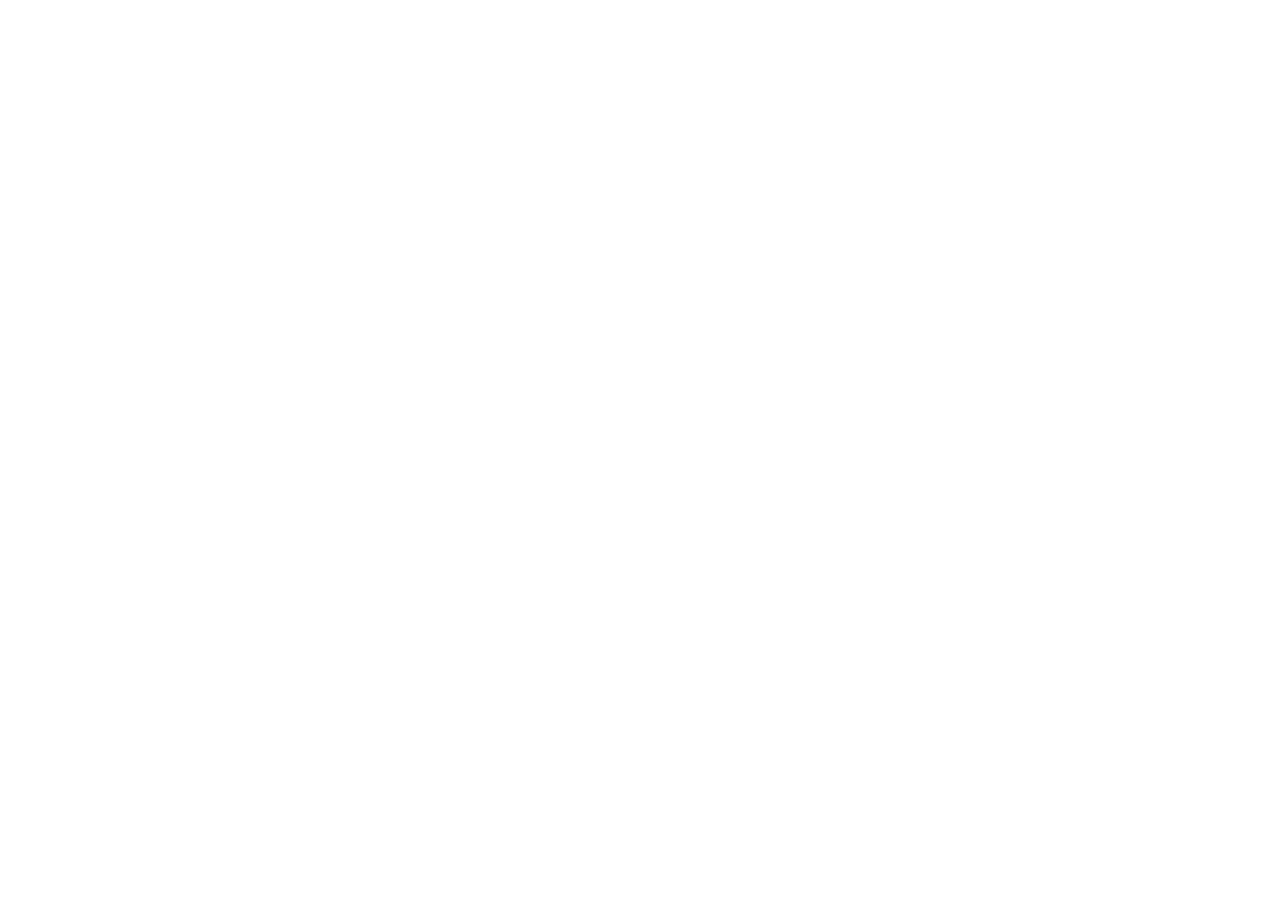
==== commit c2020c65: "." ====
--- a/index.html
+++ b/index.html
@@ -4,6 +4,14 @@
     <meta charset="UTF-8">
     <meta content="width=device-width,initial-scale=1.0,maximum-scale=1.0" id="viewport" name="viewport">
     <title>Speed 3D Inc.</title>
+    <script type="text/javascript">
+        // var urlHref = location.href;
+        if(!/Android|webOS|iPhone|iPad|iPod|BlackBerry|IEMobile|Opera Mini/i.test(navigator.userAgent)) {
+            // urlHref = urlHref.replace('mobile/index', 'index');
+            urlHref = 'http://www.spe3d.co'
+            window.location = urlHref;
+        }
+   </script>
     <link href='https://fonts.googleapis.com/css?family=Comfortaa:400,700' rel='stylesheet' type='text/css'>
     <link rel="stylesheet" href="css/iSlider.min.css">
     <link rel="stylesheet" href="css/main.css">
@@ -126,12 +134,20 @@
     <div class="decoration">
       <img src="images/works_header.png" alt="">
     </div>
+
+    <style>
+        video::-webkit-media-controls-start-playback-button {
+          display:none;
+        }
+    </style>
+
+
     <div id="works_content" class="content">
       <div id="works_phone">
         <div id="noclick"></div>
-        <video id="works_video" width="100%" preload=auto autoplay onended="videoend()">
+        <video id="works_video" width="100%" onended="videoend()">
           <source src="images/works_phone.mp4" type='video/mp4'>
-          <!-- <source src="images/works_phone.webm" type='video/webm' > -->
+          <source src="images/works_phone.webm" type='video/webm' >
         </video>
         <div id="works_play">
             <img src="images/play.png" alt="">
@@ -522,6 +538,7 @@
 
 
   <script src="js/jquery-1.11.0.min.js"></script>
+  <script src="js/iphone-inline-video.browser.js"></script>
   <script src="js/jquery.parallax-1.1.3.js"></script>
   <script src="js/jquery.gifplayer.min.js"></script>
   <!-- <script src="js/jquery.timers-1.1.2.js"></script> -->
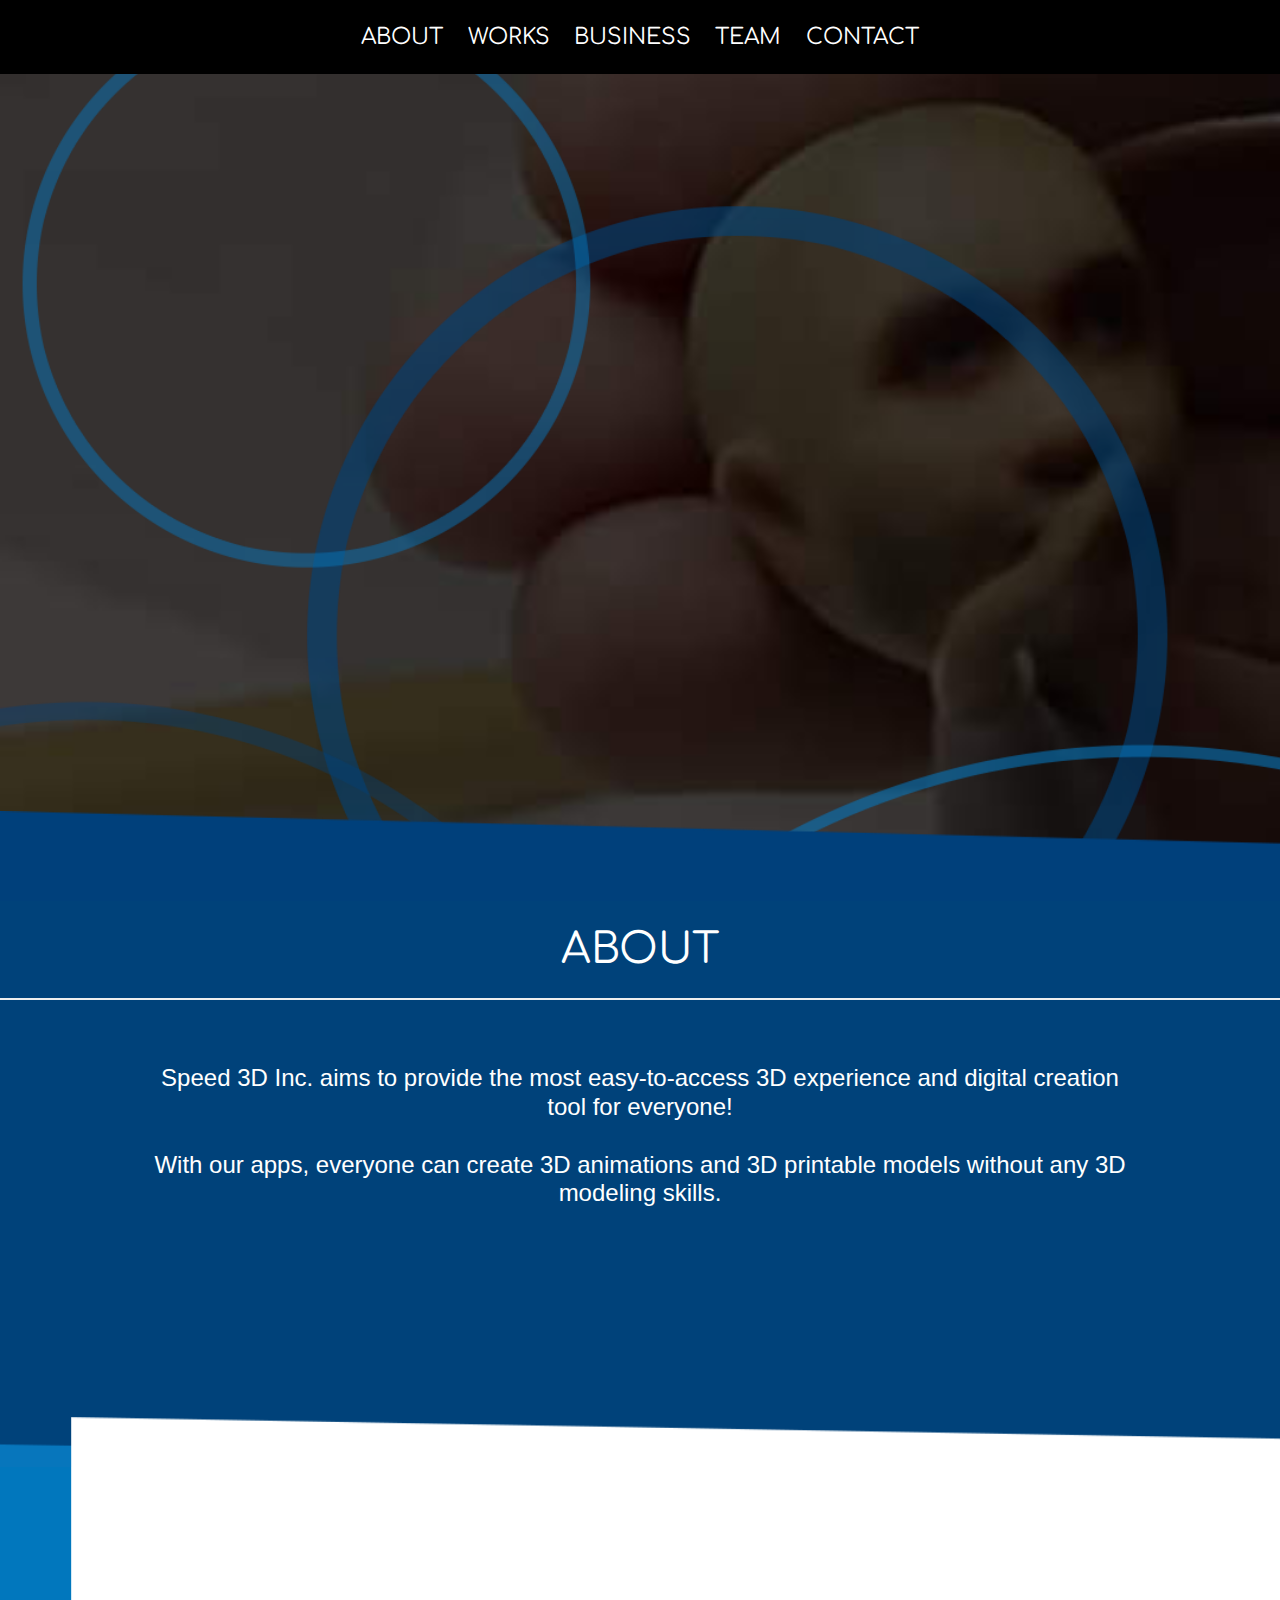
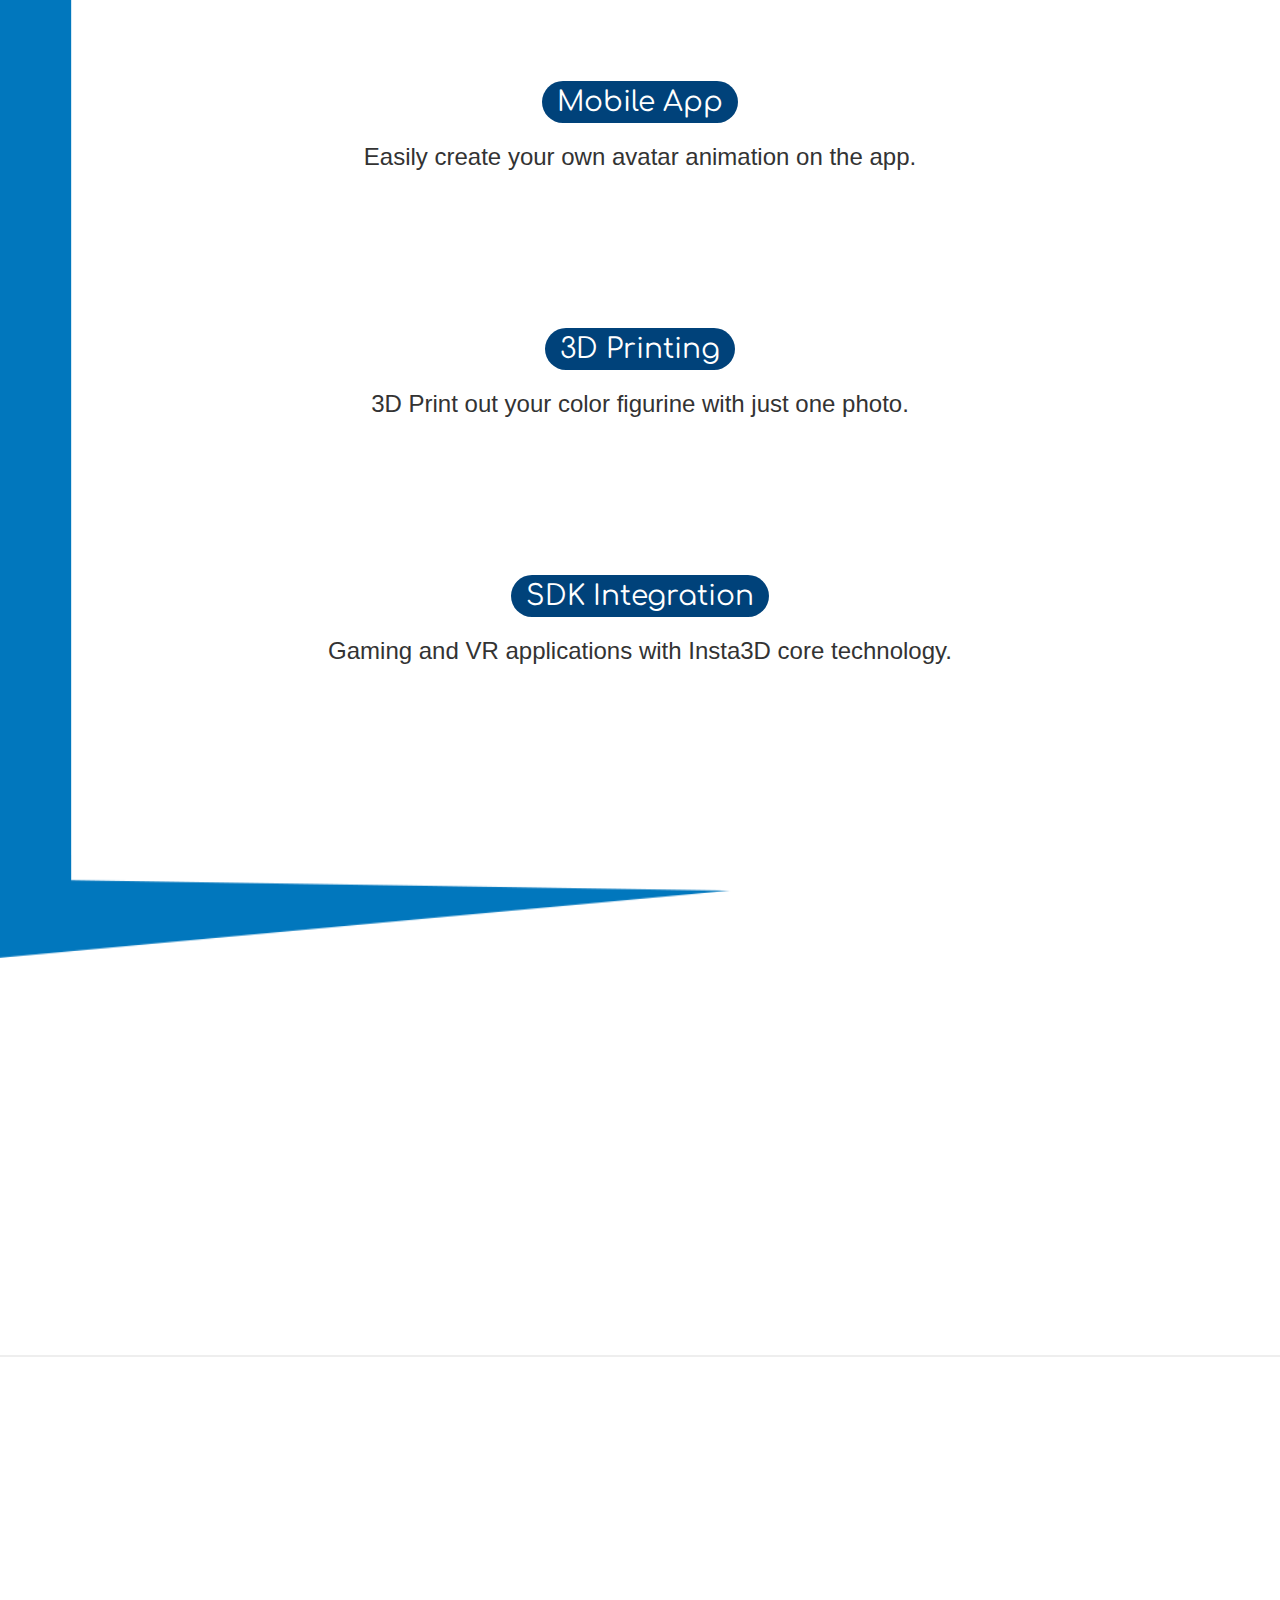
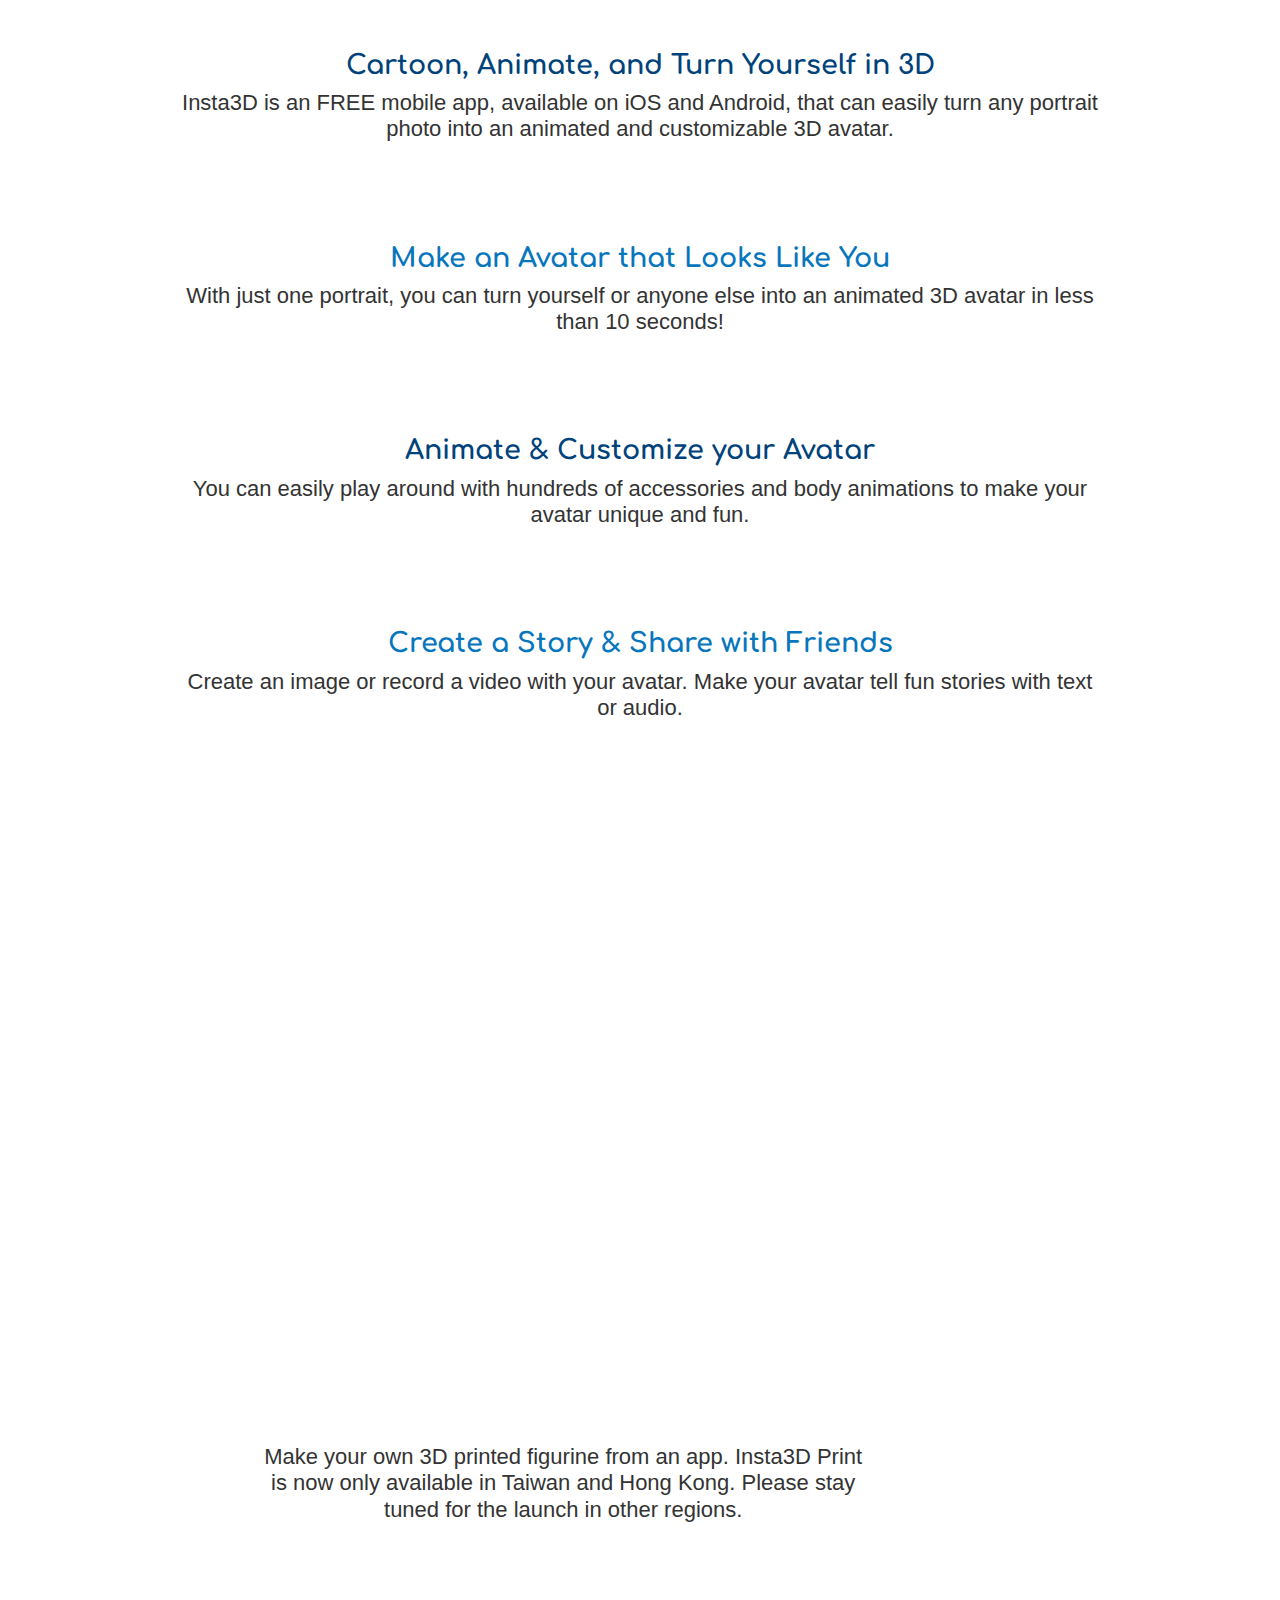
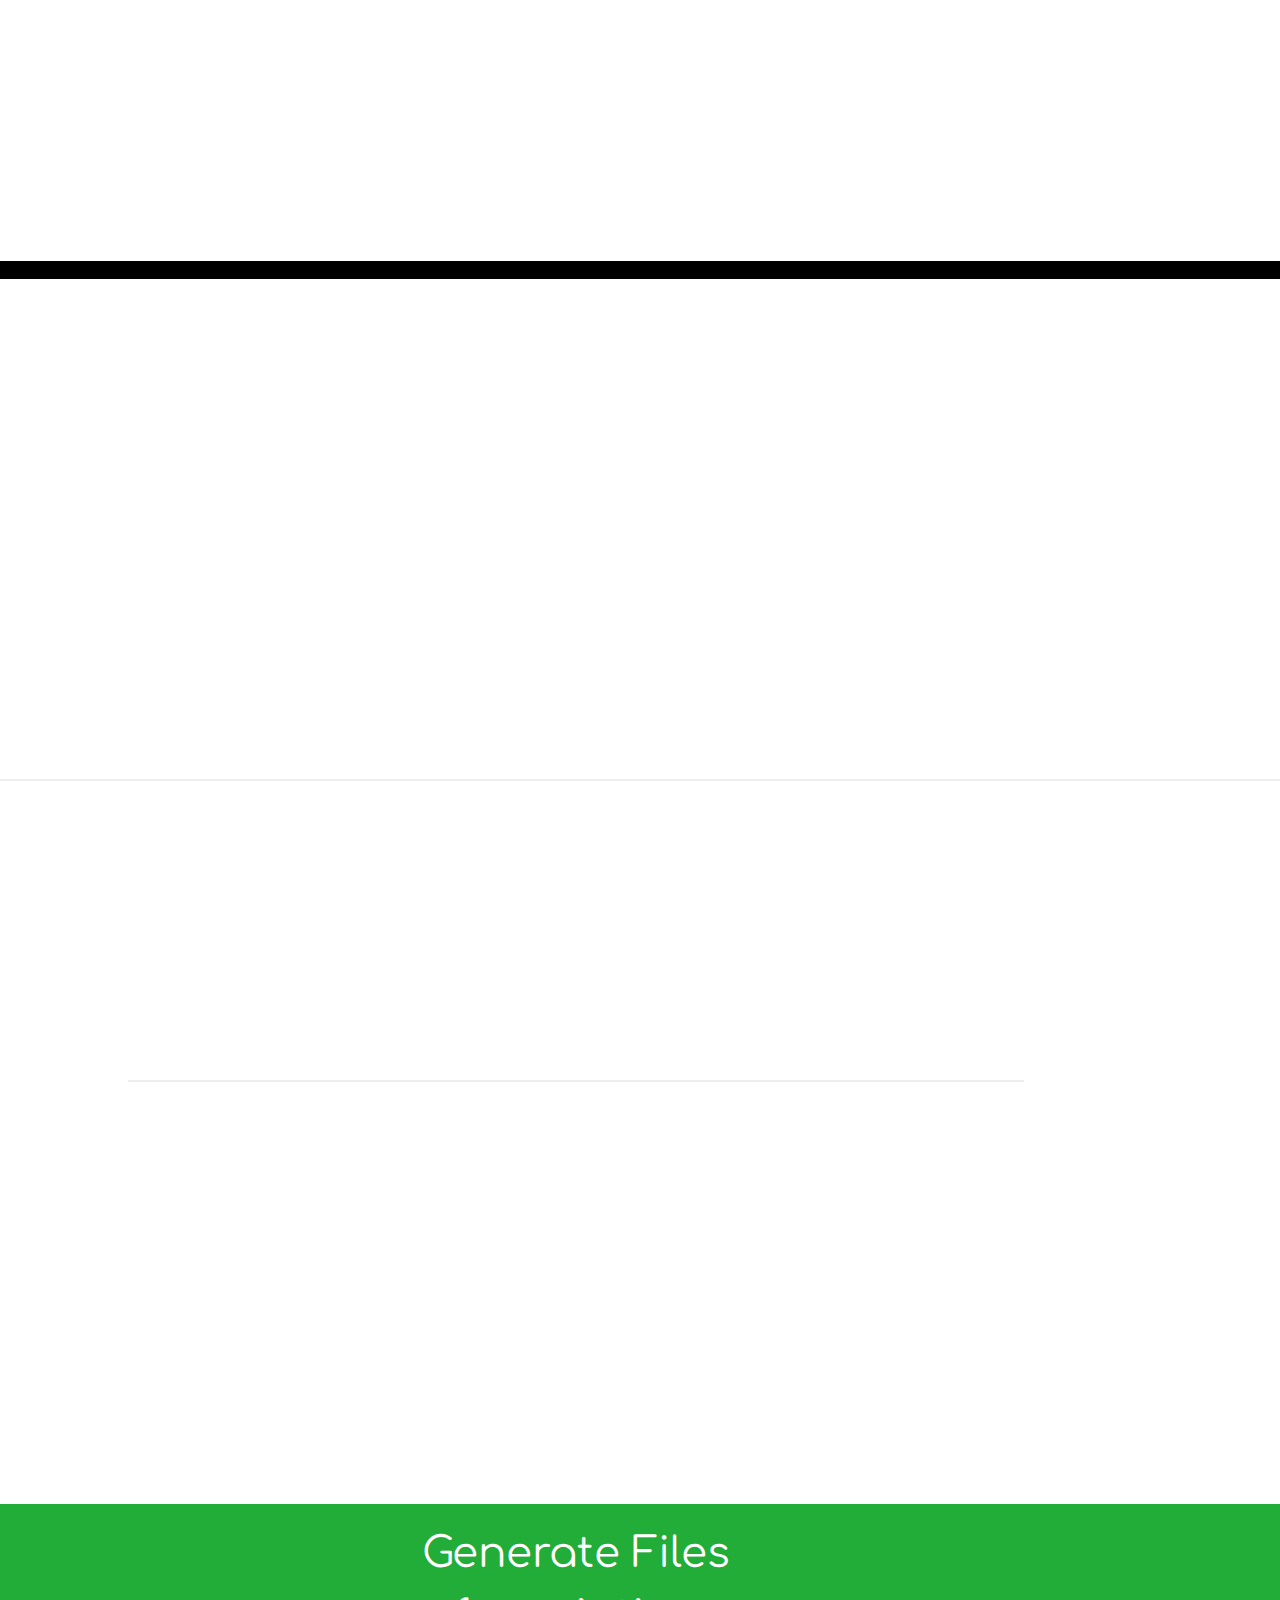
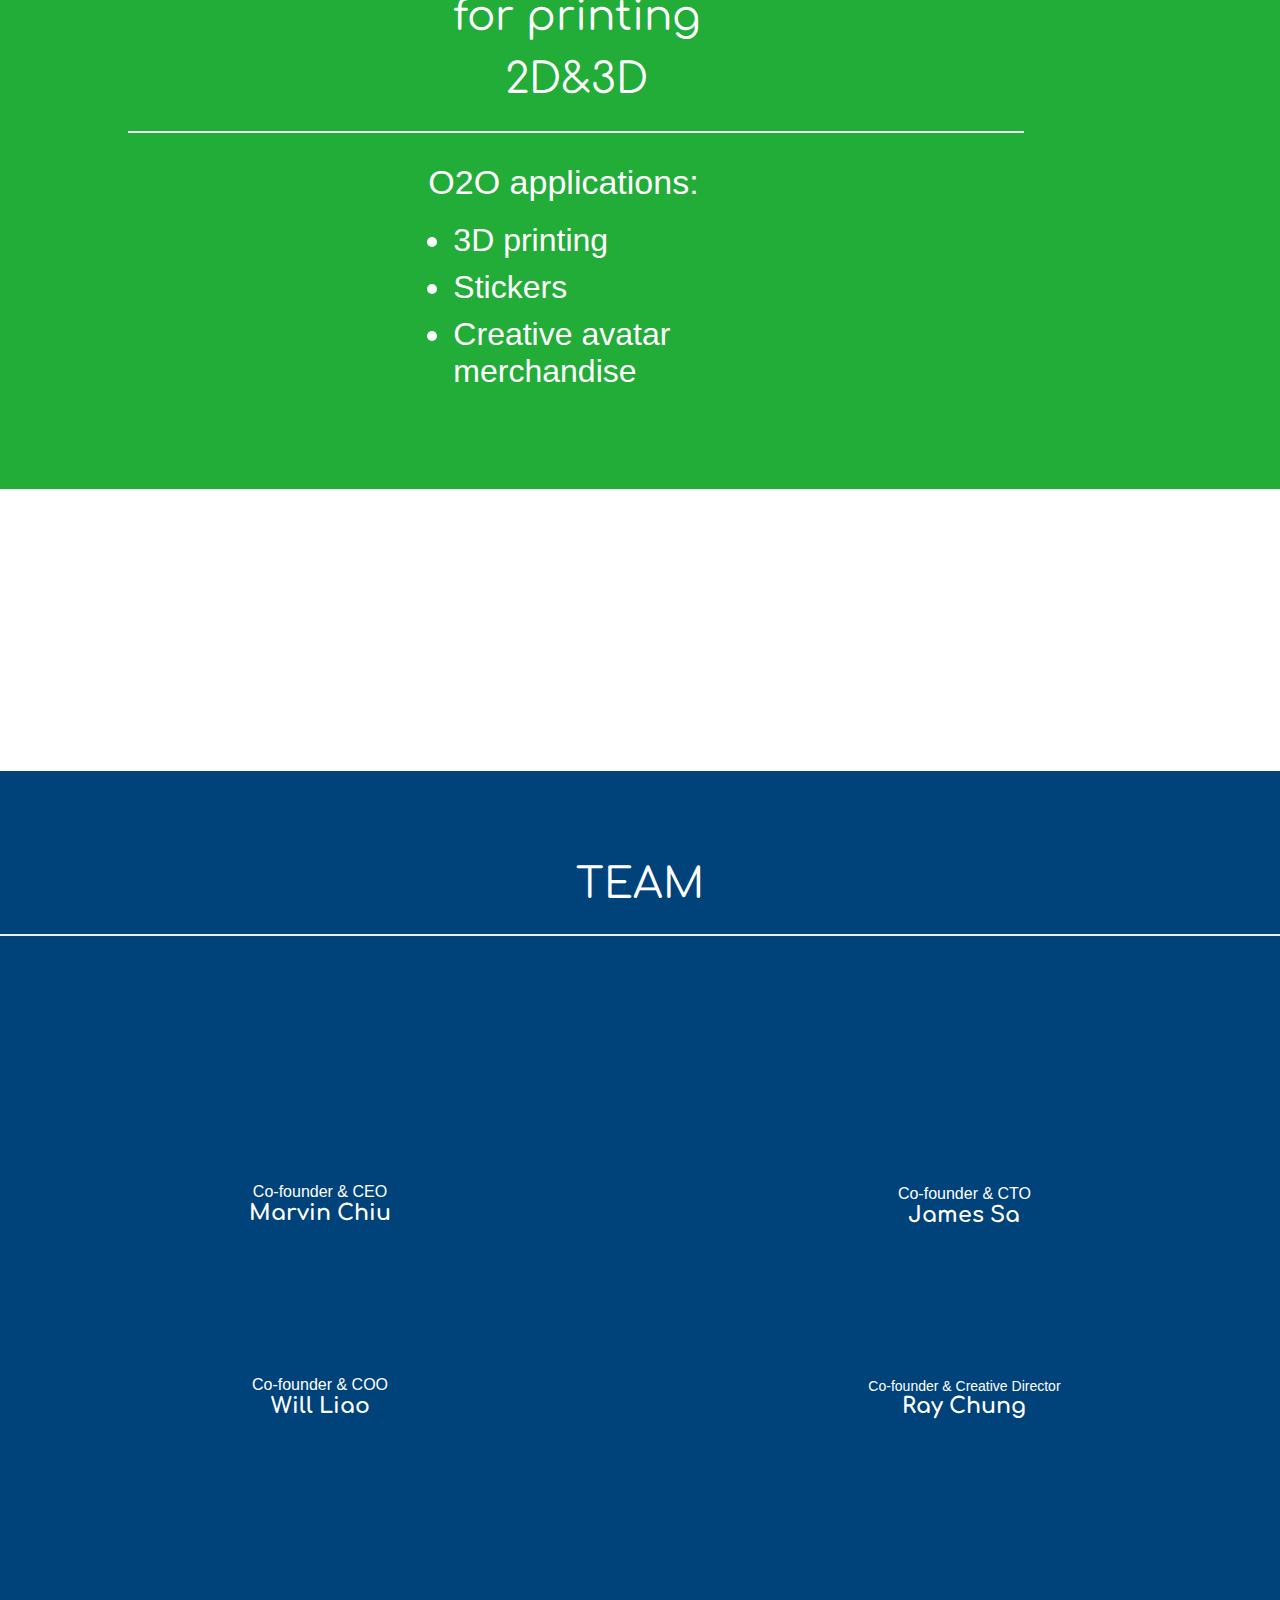
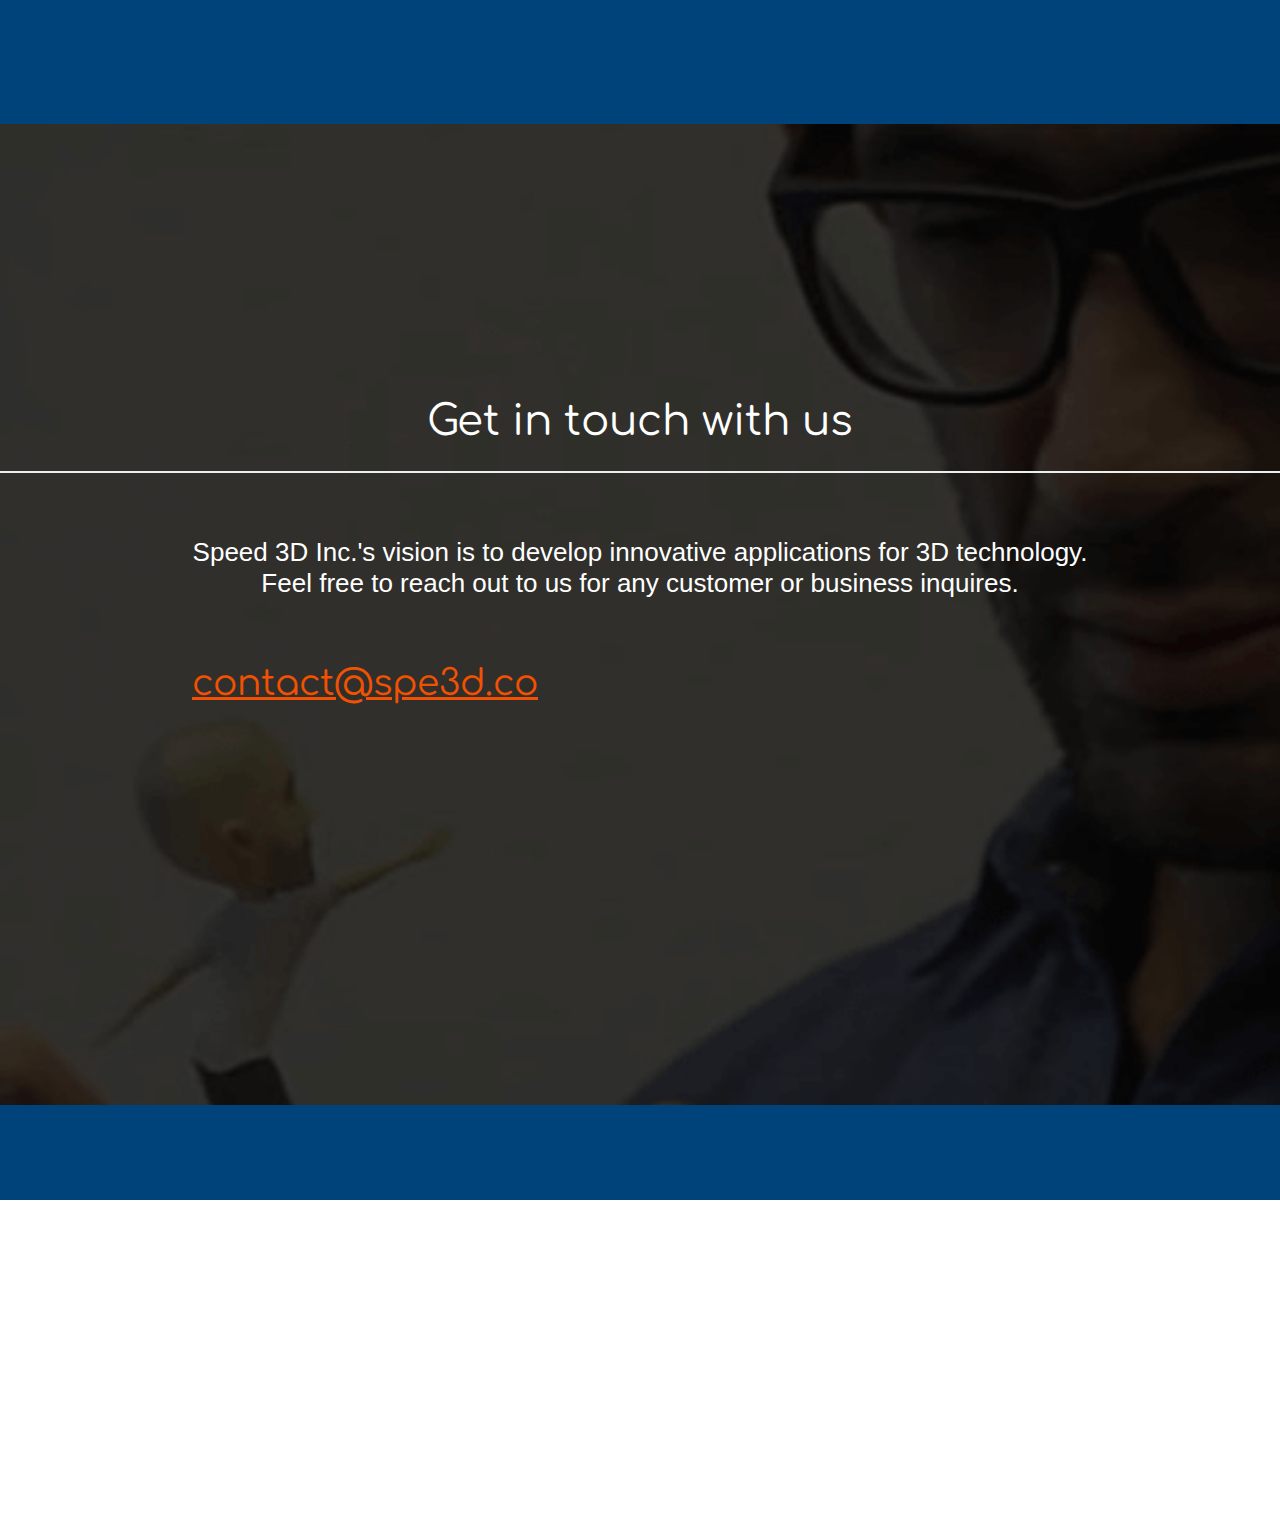
==== commit 2e746aa5: "." ====
--- a/index.html
+++ b/index.html
@@ -5,12 +5,12 @@
     <meta content="width=device-width,initial-scale=1.0,maximum-scale=1.0" id="viewport" name="viewport">
     <title>Speed 3D Inc.</title>
     <script type="text/javascript">
-        // var urlHref = location.href;
-        if(!/Android|webOS|iPhone|iPad|iPod|BlackBerry|IEMobile|Opera Mini/i.test(navigator.userAgent)) {
-            // urlHref = urlHref.replace('mobile/index', 'index');
-            urlHref = 'http://www.spe3d.co'
-            window.location = urlHref;
-        }
+        // // var urlHref = location.href;
+        // if(!/Android|webOS|iPhone|iPad|iPod|BlackBerry|IEMobile|Opera Mini/i.test(navigator.userAgent)) {
+        //     // urlHref = urlHref.replace('mobile/index', 'index');
+        //     urlHref = 'http://www.spe3d.co'
+        //     window.location = urlHref;
+        // }
    </script>
     <link href='https://fonts.googleapis.com/css?family=Comfortaa:400,700' rel='stylesheet' type='text/css'>
     <link rel="stylesheet" href="css/iSlider.min.css">
@@ -141,11 +141,10 @@
         }
     </style>
 
-
     <div id="works_content" class="content">
       <div id="works_phone">
         <div id="noclick"></div>
-        <video id="works_video" width="100%" onended="videoend()">
+        <video id="works_video" width="100%">
           <source src="images/works_phone.mp4" type='video/mp4'>
           <source src="images/works_phone.webm" type='video/webm' >
         </video>
@@ -153,6 +152,7 @@
             <img src="images/play.png" alt="">
         </div>
       </div>
+
       <h3>Cartoon, Animate, and Turn Yourself in 3D</h3>
       <p>Insta3D is an FREE mobile app, available on iOS
         and Android, that can easily turn any portrait photo
@@ -545,5 +545,19 @@
   <script src="js/waypoints.min.js"></script>
   <script src="js/iSlider.min.js"></script>
   <script src="js/main.js"></script>
+
+  <script>
+    // one video
+    var video = document.querySelector('video');
+    makeVideoPlayableInline(video);
+
+    // or if you're already using jQuery:
+    var video = $('video').get(0);
+    makeVideoPlayableInline(video);
+
+    // or if you have multiple videos:
+    $('video').get().forEach(makeVideoPlayableInline)
+</script>
+
 </body>
 </html>
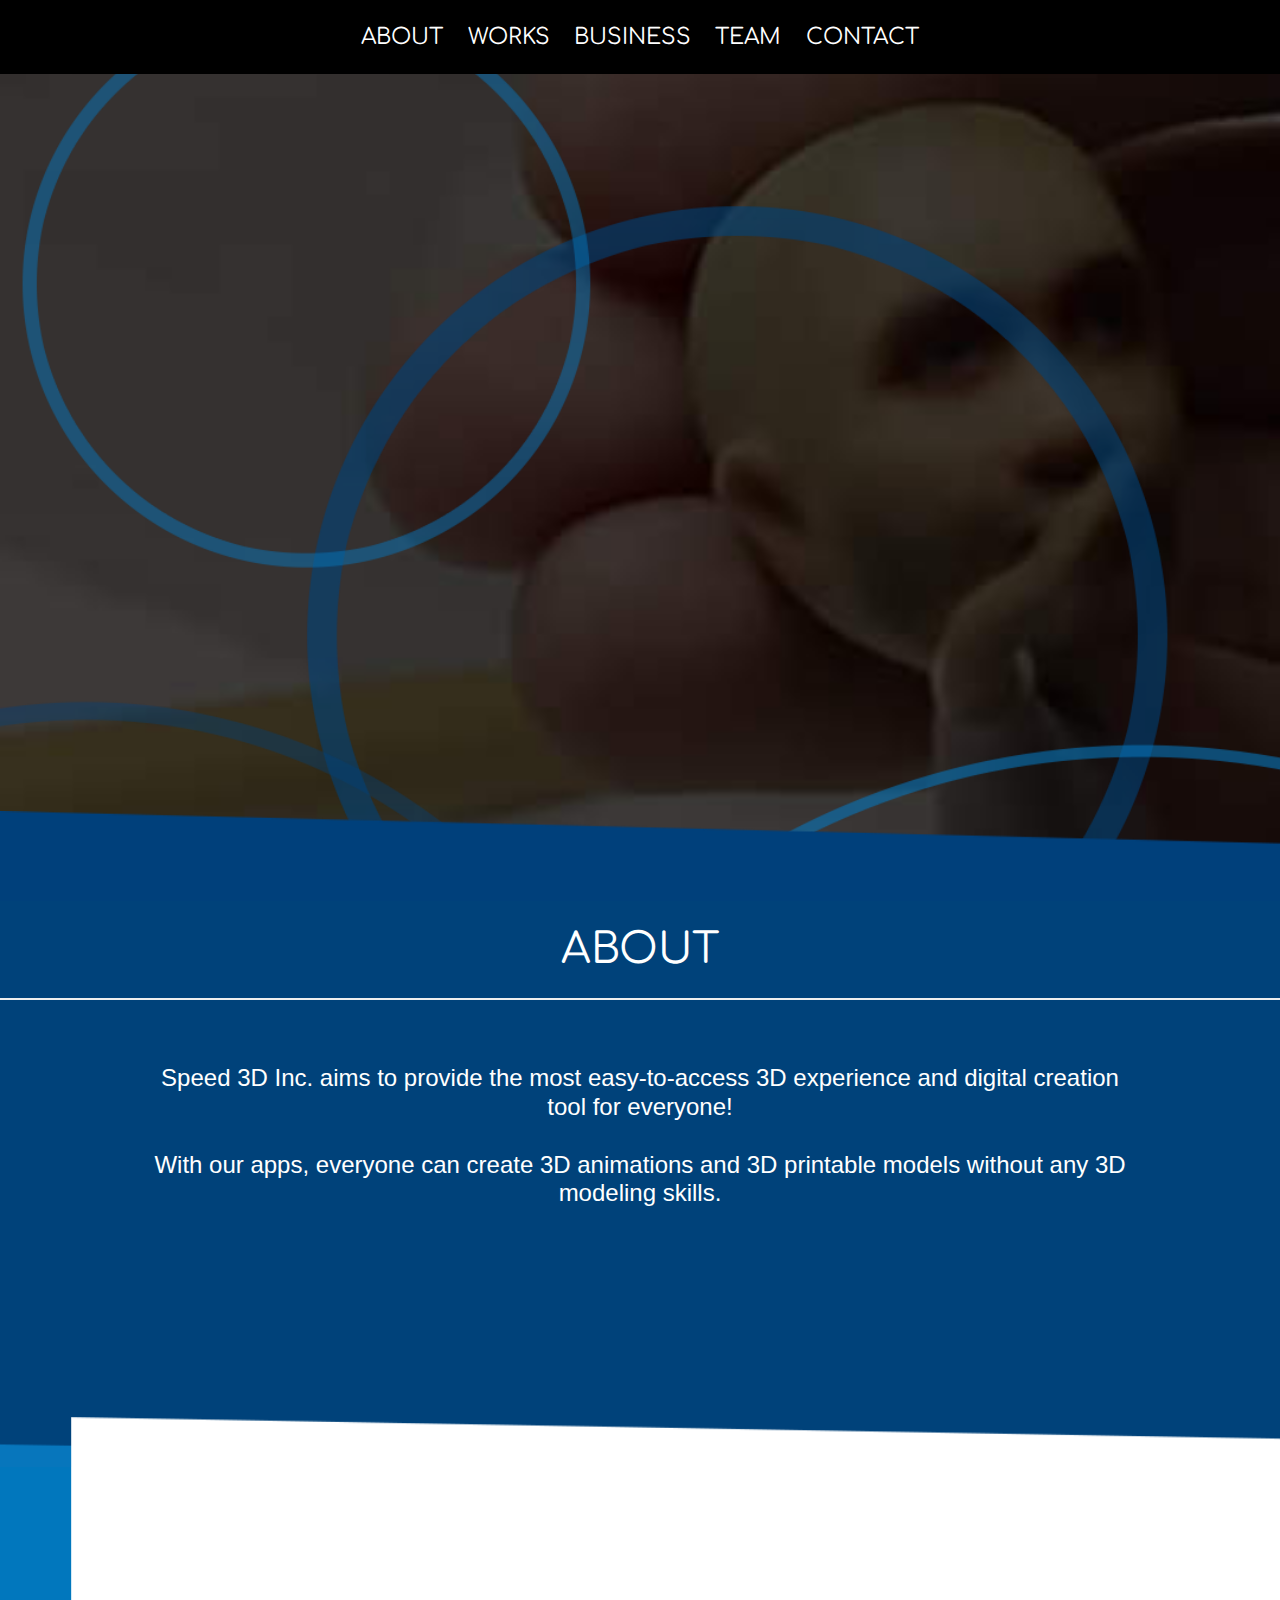
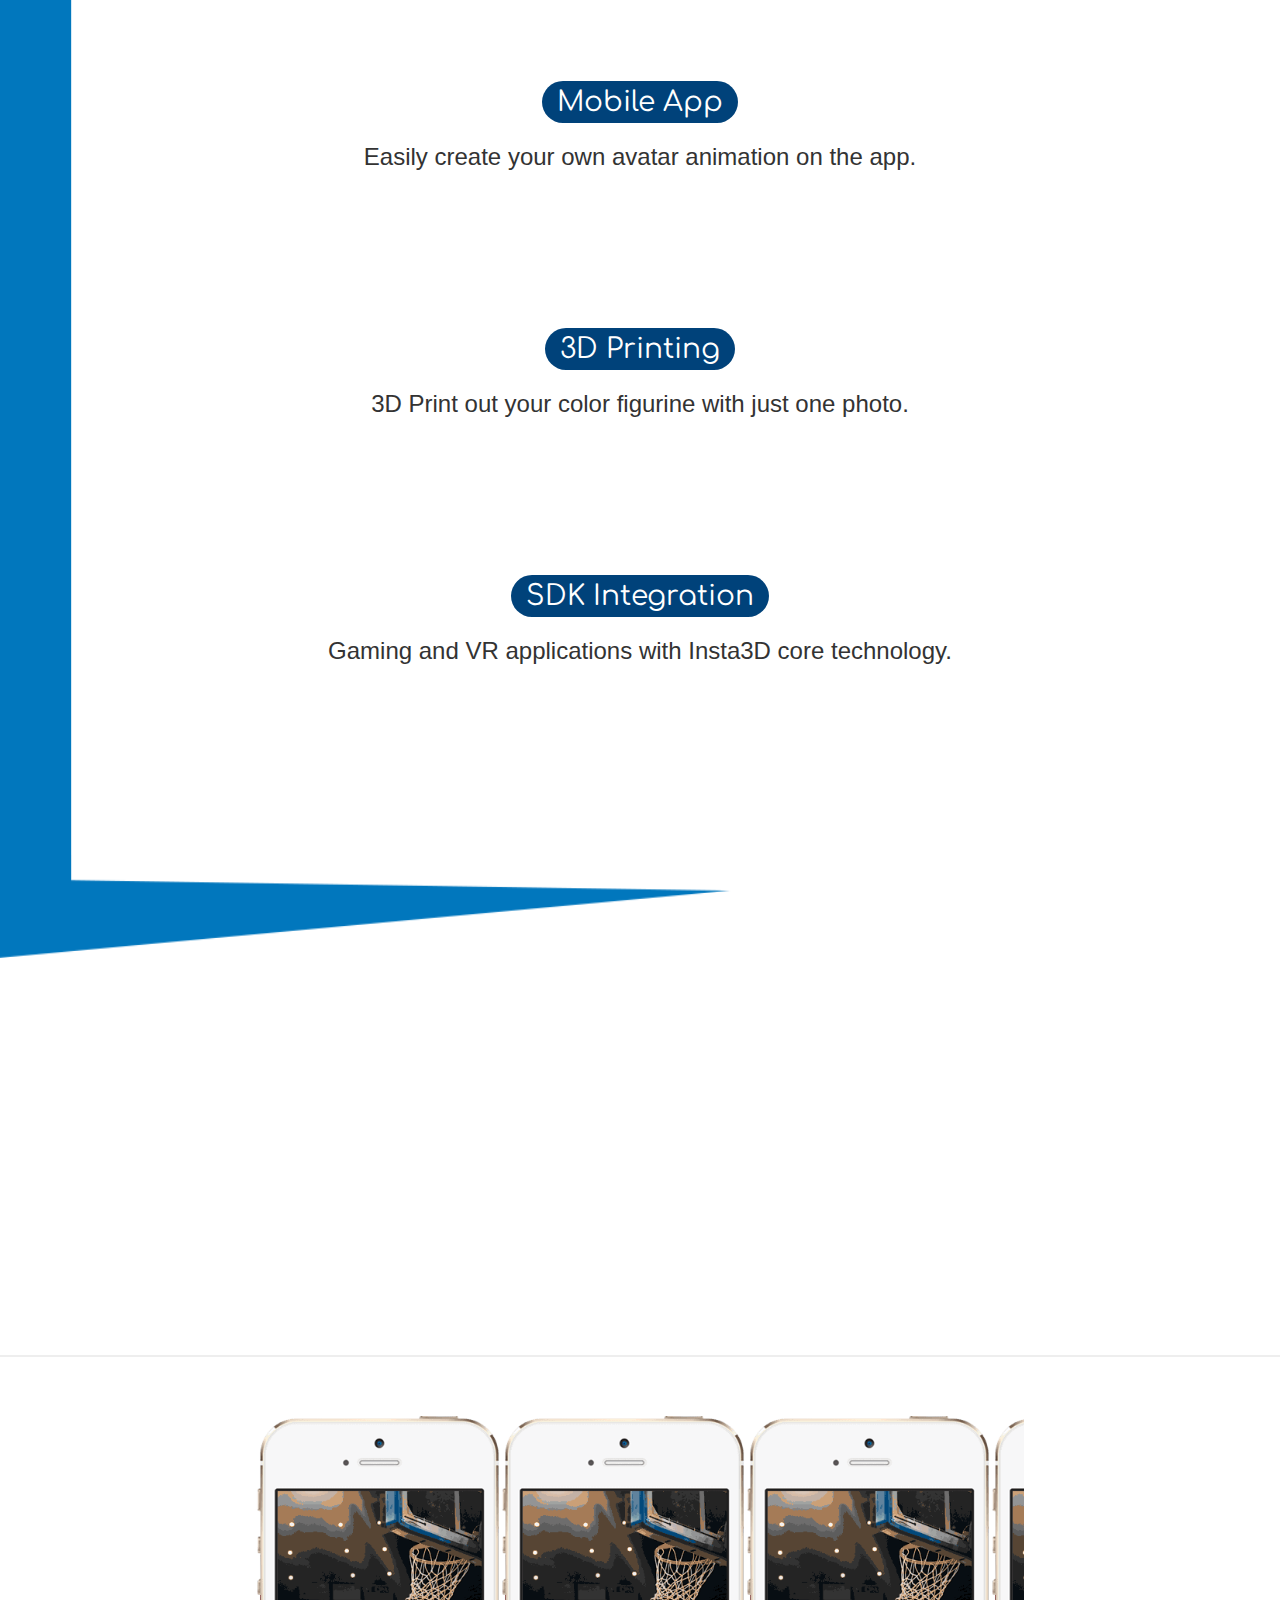
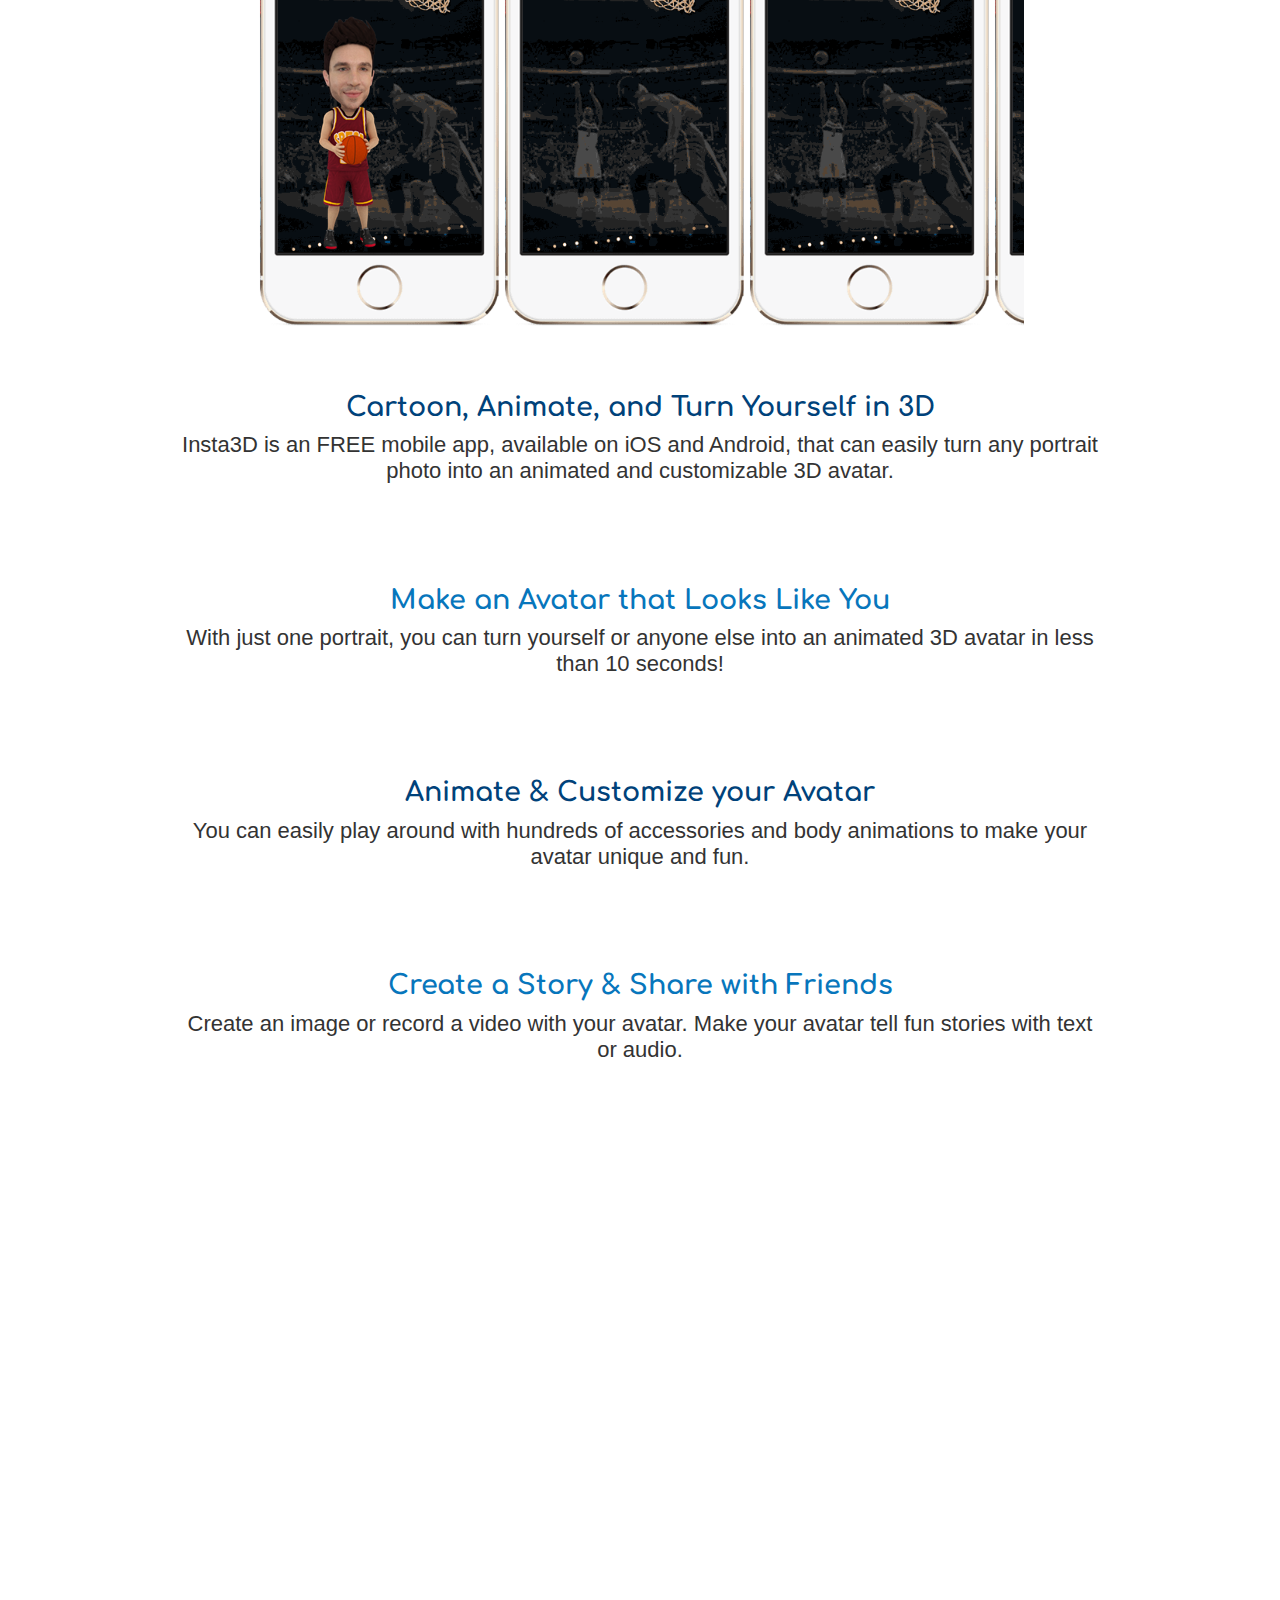
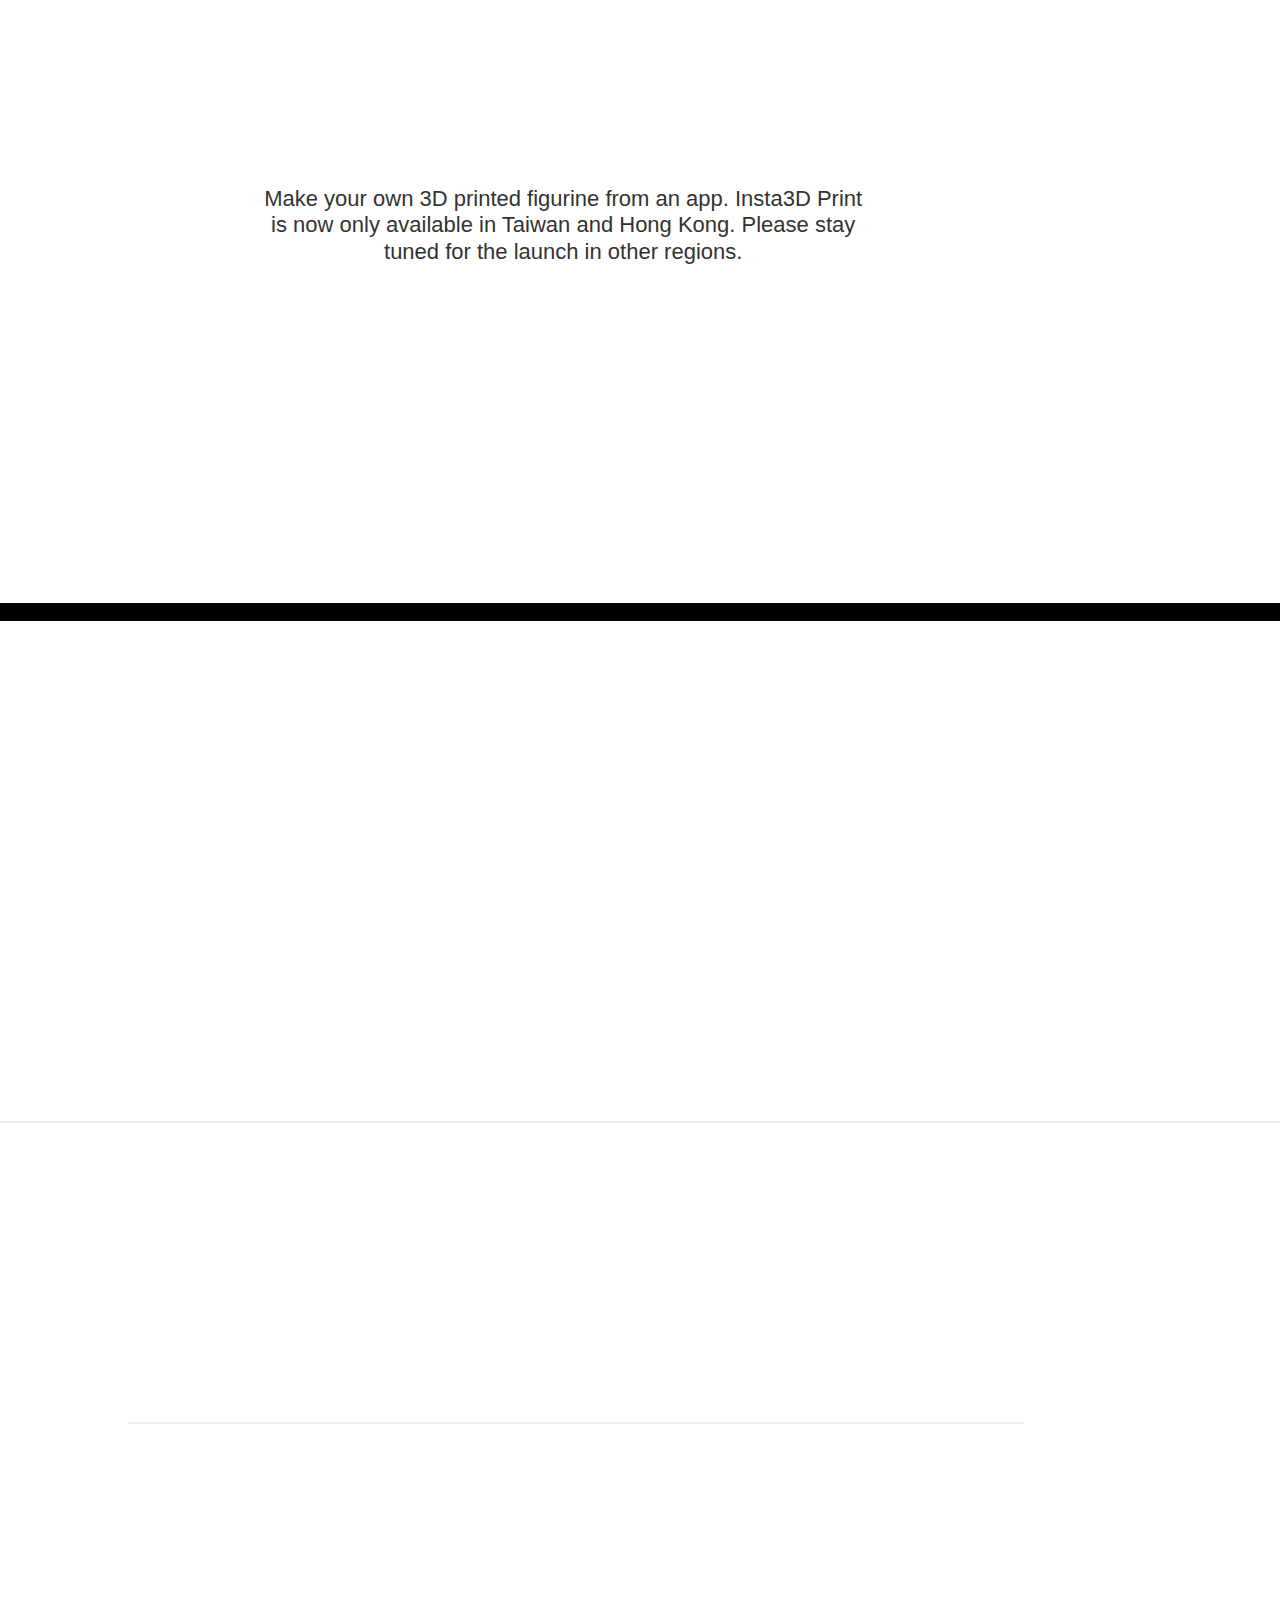
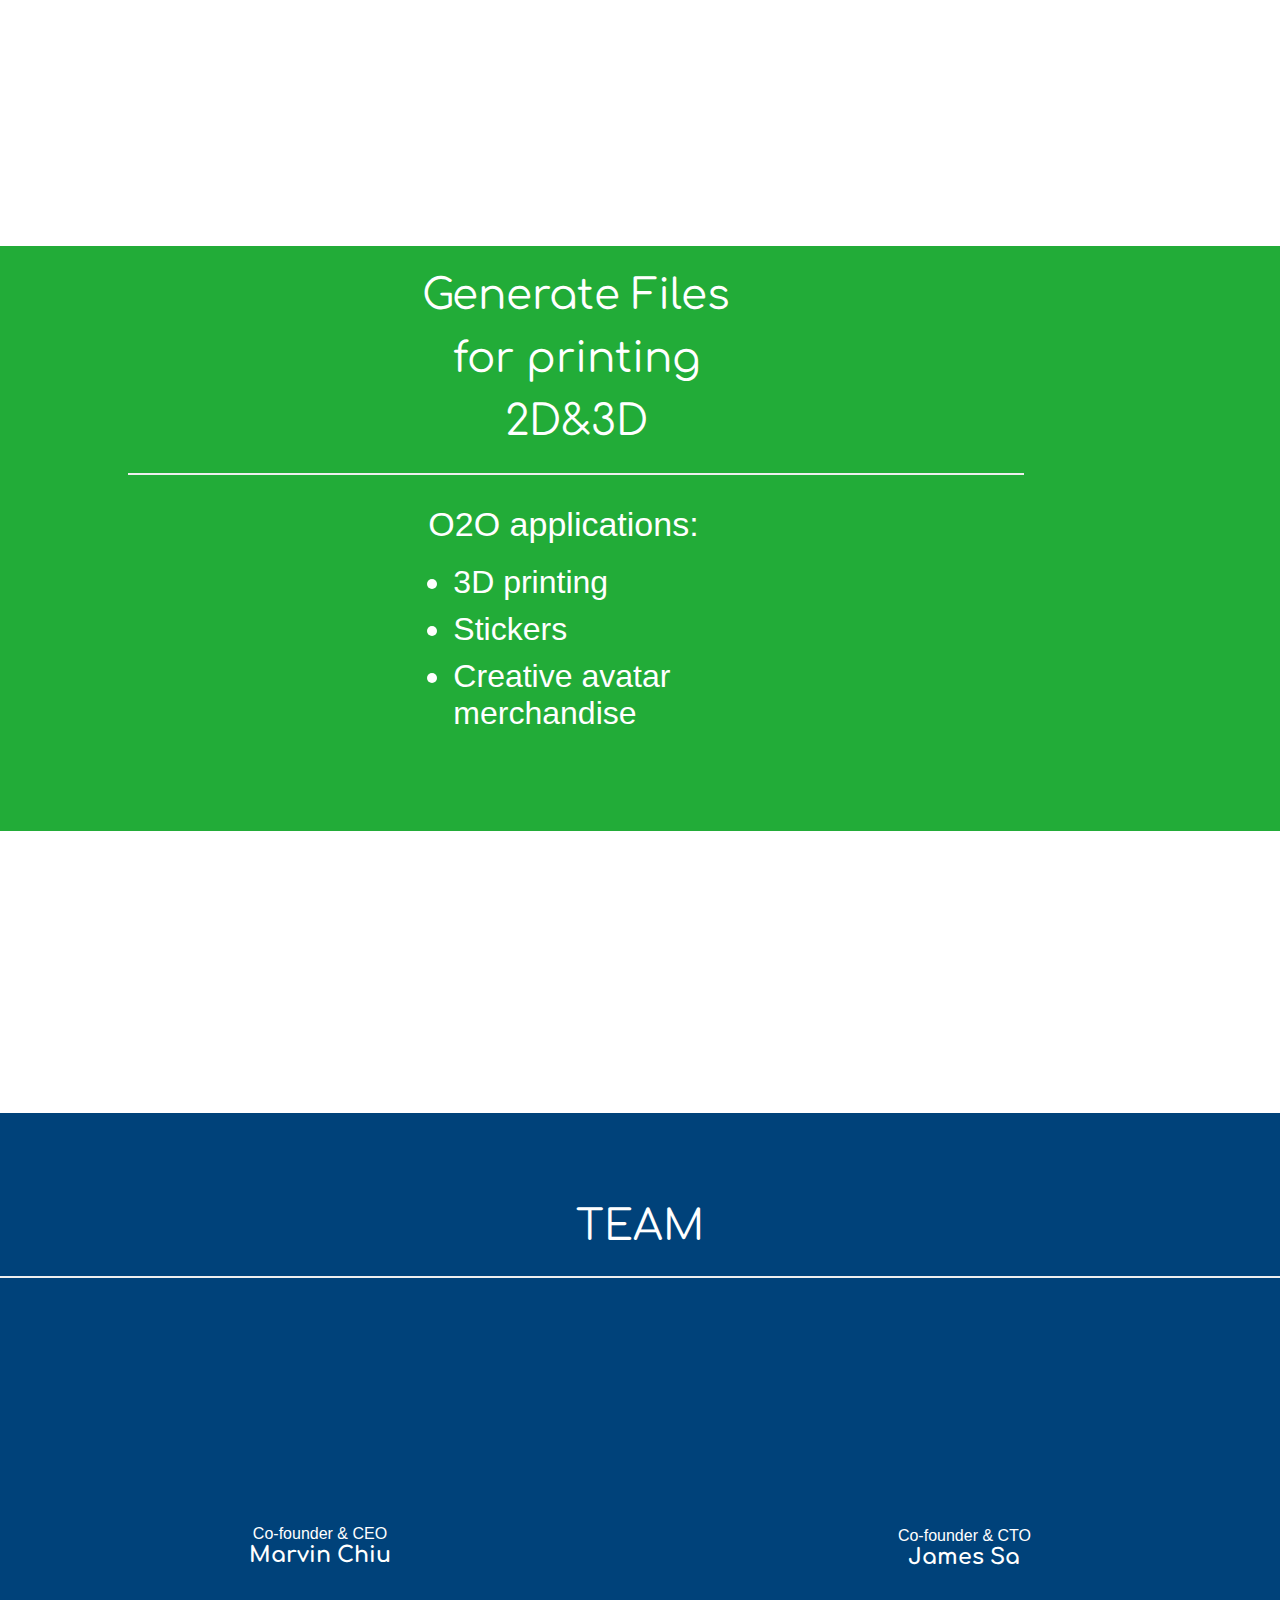
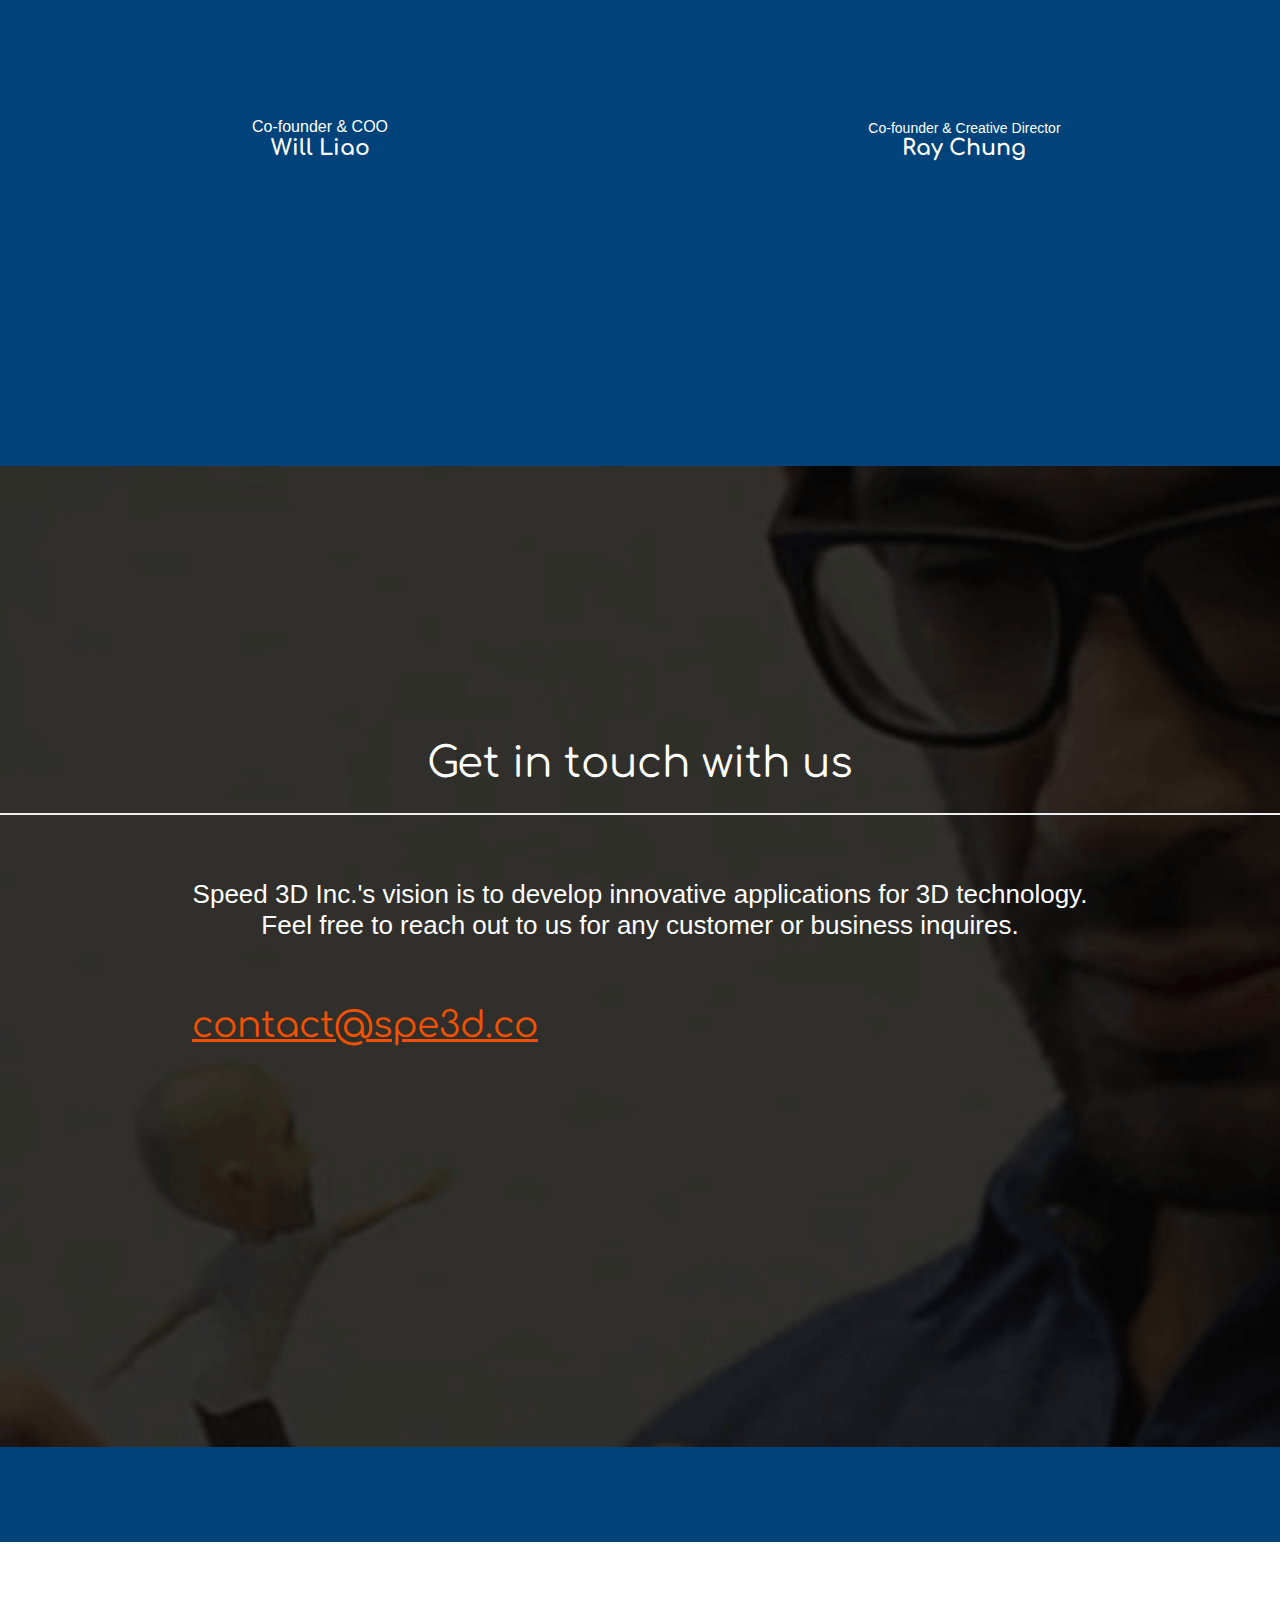
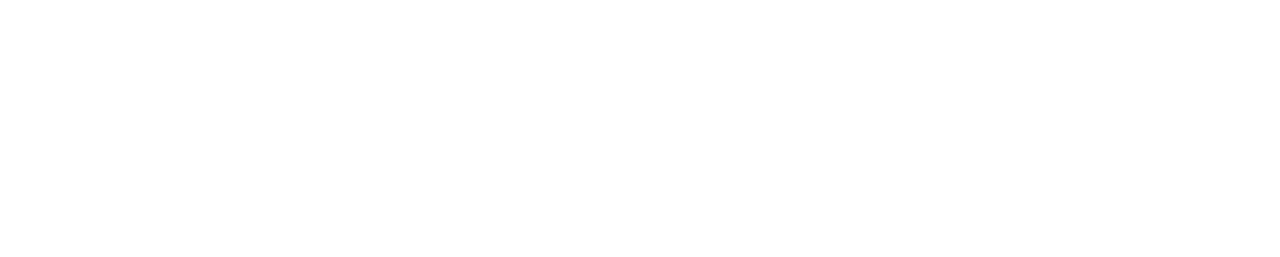
==== commit 0e9e8939: "." ====
--- a/index.html
+++ b/index.html
@@ -135,19 +135,11 @@
       <img src="images/works_header.png" alt="">
     </div>
 
-    <style>
-        video::-webkit-media-controls-start-playback-button {
-          display:none;
-        }
-    </style>
-
     <div id="works_content" class="content">
       <div id="works_phone">
-        <div id="noclick"></div>
-        <video id="works_video" width="100%">
-          <source src="images/works_phone.mp4" type='video/mp4'>
-          <source src="images/works_phone.webm" type='video/webm' >
-        </video>
+        <div id="works_phone_bg">
+            <div id="works_sprite"></div>
+        </div>
         <div id="works_play">
             <img src="images/play.png" alt="">
         </div>
@@ -538,7 +530,8 @@
 
 
   <script src="js/jquery-1.11.0.min.js"></script>
-  <script src="js/iphone-inline-video.browser.js"></script>
+  <!-- <script src="js/jquery-1.3.2.min.js" type="text/javascript"></script> -->
+  <script src="js/jquery.spritely-0.4.js" type="text/javascript"></script>
   <script src="js/jquery.parallax-1.1.3.js"></script>
   <script src="js/jquery.gifplayer.min.js"></script>
   <!-- <script src="js/jquery.timers-1.1.2.js"></script> -->
@@ -547,17 +540,10 @@
   <script src="js/main.js"></script>
 
   <script>
-    // one video
-    var video = document.querySelector('video');
-    makeVideoPlayableInline(video);
-
-    // or if you're already using jQuery:
-    var video = $('video').get(0);
-    makeVideoPlayableInline(video);
-
-    // or if you have multiple videos:
-    $('video').get().forEach(makeVideoPlayableInline)
-</script>
+    $(document).ready(function() {
+      $('#works_sprite').sprite({fps: 15, no_of_frames: 145}).active();
+    });
+  </script>
 
 </body>
 </html>
--- a/css/main.css
+++ b/css/main.css
@@ -1 +1 @@
-html,body,div,span,applet,object,iframe,h1,h2,h3,h4,h5,h6,p,blockquote,pre,a,abbr,acronym,address,big,cite,code,del,dfn,em,img,ins,kbd,q,s,samp,small,strike,strong,sub,sup,tt,var,b,u,i,center,dl,dt,dd,ol,ul,li,fieldset,form,label,legend,table,caption,tbody,tfoot,thead,tr,th,td,article,aside,canvas,details,embed,figure,figcaption,footer,header,hgroup,menu,nav,output,ruby,section,summary,time,mark,audio,video{margin:0;padding:0;border:0;box-sizing:border-box}html{font-family:sans-serif}a{text-decoration:none}button,html input[type="button"]{cursor:pointer}input[type="reset"],input[type="submit"]{cursor:pointer}*{-webkit-tap-highlight-color:transparent;-webkit-touch-callout:none;-webkit-user-select:none;-khtml-user-select:none;-moz-user-select:none;-ms-user-select:none;user-select:none}html,body{width:100%;height:100%;font-family:sans-serif}body{background-image:url(../images/bg.jpg);background-attachment:fixed;-webkit-background-size:100%;-ms-background-size:100%;-moz-background-size:100%;-o-background-size:100%;background-size:100%;color:#FFF}p{line-height:1.2em}.navbar{position:fixed;background:#000;top:0;left:0;width:100%;text-align:center;overflow:hidden;-webkit-overflow-x:auto;-ms-overflow-x:auto;-moz-overflow-x:auto;-o-overflow-x:auto;overflow-x:auto;z-index:999}.nav_container{display:inline-block;white-space:nowrap;padding:0 10px}.nav_item{display:inline-block;font-family:"Comfortaa","Helvetica Neue",cursive;padding:25px 10px;font-size:22px;color:#FFF}.nav_item:active,.nav_item:hover{color:#0776bd}.table_container{display:table-cell;text-align:center;vertical-align:middle}#home{display:table;width:100%;height:100%;background-image:url(../images/home_bg_c.png);background-attachment:fixed;-webkit-background-size:100%;-ms-background-size:100%;-moz-background-size:100%;-o-background-size:100%;background-size:100%}#home h2{font-family:"Comfortaa","Helvetica Neue",cursive;font-size:32px;font-weight:normal}.logo_container{display:inline-block;position:relative;width:65%;max-width:350px;overflow:hidden;margin-top:-10%;margin-bottom:10%}.logo_container .logo{position:relative;-webkit-transition:margin .2s linear;-ms-transition:margin .2s linear;-moz-transition:margin .2s linear;-o-transition:margin .2s linear;transition:margin .2s linear;width:200%;margin-left:0;padding-top:100%;-webkit-opacity:0;-ms-opacity:0;-moz-opacity:0;-o-opacity:0;opacity:0}.logo_container .logo img{width:50%;left:0;top:0;right:0;bottom:0;position:absolute}.islider-outer>li{overflow:hidden !important}.scroll_icon{position:absolute;text-align:center;bottom:8%;width:100%;height:5%;z-index:2;-webkit-animation-duration:2s;-ms-animation-duration:2s;-moz-animation-duration:2s;-o-animation-duration:2s;animation-duration:2s;-webkit-animation-name:scroll_wow;-ms-animation-name:scroll_wow;-moz-animation-name:scroll_wow;-o-animation-name:scroll_wow;animation-name:scroll_wow;-webkit-animation-iteration-count:infinite;-ms-animation-iteration-count:infinite;-moz-animation-iteration-count:infinite;-o-animation-iteration-count:infinite;animation-iteration-count:infinite;-webkit-animation-timing-function:linear;-ms-animation-timing-function:linear;-moz-animation-timing-function:linear;-o-animation-timing-function:linear;animation-timing-function:linear;-webkit-animation-fill-mode:forwards;-ms-animation-fill-mode:forwards;-moz-animation-fill-mode:forwards;-o-animation-fill-mode:forwards;animation-fill-mode:forwards}.scroll_icon img{height:100%}.avatar{position:absolute;z-index:800}.avatar img{width:100%}#avatar1{width:30%;margin-top:-35%}#avatar2{width:18%;right:0;margin-top:-20%}#avatar3{width:25%;margin-top:-40%;left:10%}#avatar4{width:30%;margin-top:-12%;left:12%}#avatar5{width:35%;margin-top:-45%;left:2%}#avatar6{width:25%;right:2%;margin-top:-45%}#avatar7{width:35%;right:0;margin-top:-62%}#avatar8{width:28%;margin-top:-52%;left:7%}#avatar9{width:35%;margin-top:-50%;right:5%}#avatarS{width:50%;margin-top:-50%;right:2%}#avatarC{display:block;position:relative;margin:10% auto;margin-bottom:0;padding-bottom:20%;width:25%;z-index:800}.decoration{width:100%}.decoration img{margin-top:-2px;width:100%}.content{width:100%;background-repeat:repeat-y;-webkit-background-size:100%;-ms-background-size:100%;-moz-background-size:100%;-o-background-size:100%;background-size:100%;text-align:center;margin-top:-10px}#about_header1{position:absolute;bottom:-5px;margin-top:0;z-index:1}h1{display:inline-block;font-family:"Comfortaa","Helvetica Neue",cursive;font-weight:normal;font-size:42px;text-align:center;width:100%;padding:2% 0;border-bottom:2px solid #EEE}#about_content{width:100%;background:#00427A;font-size:24px;text-align:center;padding-bottom:10%}#about_content h1{margin-bottom:5%}#about_content p{padding:0 12%}#about_content2{background-image:url(../images/about_content.png);padding:5% 0}#about_content2 .about_item{margin:10% 0}#about_content2 .about_item .about_item_icon{display:inline-block;width:100%}#about_content2 .about_item .about_item_icon img.img1{position:relative;margin-left:-36%;-webkit-transition:opacity .1s linear;-ms-transition:opacity .1s linear;-moz-transition:opacity .1s linear;-o-transition:opacity .1s linear;transition:opacity .1s linear}#about_content2 .about_item .about_item_icon img.img1:active{-webkit-opacity:0;-ms-opacity:0;-moz-opacity:0;-o-opacity:0;opacity:0}#about_content2 .about_item .about_item_icon img{display:inline-block;width:35%}#about_content2 .about_item .about_item_content{display:inline-block;width:70%}#about_content2 .about_item .about_item_content h5{display:inline-block;font-family:"Comfortaa","Helvetica Neue",cursive;border-radius:100px;margin-top:10px;padding:5px 15px;font-size:28px;font-weight:normal;background:#00427A}#about_content2 .about_item .about_item_content p{color:#333;margin-top:20px;font-size:24px}#works{width:100%;background-image:url(../images/works_bg_c.png);background-attachment:fixed;-webkit-background-size:100%;-ms-background-size:100%;-moz-background-size:100%;-o-background-size:100%;background-size:100%}#works h1{padding-top:25%}#works_content{background-image:url(../images/works_content.png);padding:0 10%}#works_content .works_icon{display:inline-block;width:100%;padding:5% 0;padding-bottom:2%}#works_content .works_icon img{width:35%}#works_content h3{font-family:"Comfortaa","Helvetica Neue",cursive;font-weight:bold;font-size:27px;padding:1%;color:#00427a}#works_content .h3_color2{color:#0776bc}#works_content p{padding:0 5%;font-size:22px;color:#333}#noclick{position:absolute;width:65%;padding-top:120%;z-index:100000}#works_phone{display:inline-block;padding:5% 0;width:75%}#works_phone img{width:100%}#works_download{margin-right:5%;text-align:right}.download{padding:5% 0}.download .download_icon{display:inline-block;width:45%;margin:0 2px}.download .download_icon img{width:100%}#works_bg2{width:100%;background-image:url(../images/works_bg_c2.png);background-attachment:fixed;-webkit-background-size:100%;-ms-background-size:100%;-moz-background-size:100%;-o-background-size:100%;background-size:100%}#works_header2{padding-top:42%}#works_content2{background-image:url(../images/works_content2.png);padding:0 20%;padding-bottom:15%}#works_content2 p{width:80%;padding:5% 0;font-size:22px;text-align:center;color:#333}#works_download2{text-align:left}#works_download2 .download_icon{display:inline-block;width:60%;margin:0 2px}#works_download2 .download_icon img{width:100%}#youtube_video{margin-top:-5px;width:100%;background-color:#000}#youtube_video img{width:100%}#business_bg{width:100%;background-image:url(../images/business_bg_c.png);background-attachment:fixed;-webkit-background-size:100%;-ms-background-size:100%;-moz-background-size:100%;-o-background-size:100%;background-size:100%}#business_bg h1{margin-top:30%;margin-bottom:5%}#business_content{background-image:url(../images/business_content.png)}.business_content{padding:0 20% 0 10%}.business_content h1{padding-bottom:20px;margin-bottom:10px;border-width:2px;line-height:1.5em}.business_content .business_list{display:inline-block;text-align:left;padding-bottom:10%}.business_content .business_list h2{font-weight:normal;font-size:34px;margin:20px 0;margin-left:-25px}.business_content .business_list ul li{font-size:32px;margin:10px 0}#business_content2{background:#22ac38}#team_bg{width:100%;background-image:url(../images/team_bg_c.png);background-attachment:fixed;-webkit-background-size:100%;-ms-background-size:100%;-moz-background-size:100%;-o-background-size:100%;background-size:100%}#team_header{padding-top:20%}#team_content{background:#00427a}#team_content h1{margin-top:5%}#tipsign{position:absolute;width:10%;margin-top:62%;right:0;z-index:599;-webkit-animation-duration:2s;-ms-animation-duration:2s;-moz-animation-duration:2s;-o-animation-duration:2s;animation-duration:2s;-webkit-animation-name:scroll_wow;-ms-animation-name:scroll_wow;-moz-animation-name:scroll_wow;-o-animation-name:scroll_wow;animation-name:scroll_wow;-webkit-animation-iteration-count:infinite;-ms-animation-iteration-count:infinite;-moz-animation-iteration-count:infinite;-o-animation-iteration-count:infinite;animation-iteration-count:infinite;-webkit-animation-timing-function:linear;-ms-animation-timing-function:linear;-moz-animation-timing-function:linear;-o-animation-timing-function:linear;animation-timing-function:linear;-webkit-animation-fill-mode:forwards;-ms-animation-fill-mode:forwards;-moz-animation-fill-mode:forwards;-o-animation-fill-mode:forwards;animation-fill-mode:forwards}#tipsign img{width:100%}.team_box{padding:10% 0;width:100%;overflow:overlay}.team_box #team_main{white-space:nowrap}.team_box #team_main .team_wrap{display:inline-block;width:50%}.team_box #team_main .team_wrap .team_item{text-align:center;padding:5% 0}.team_box #team_main .team_wrap .team_item .team_item_photo{display:inline-block;width:65%}.team_box #team_main .team_wrap .team_item .team_item_photo img.team_item_photo{position:relative;margin-left:-115%;padding:10%;background:#00427a;width:110%;-webkit-transition:opacity .1s linear;-ms-transition:opacity .1s linear;-moz-transition:opacity .1s linear;-o-transition:opacity .1s linear;transition:opacity .1s linear}.team_box #team_main .team_wrap .team_item .team_item_photo img.team_item_photo:active{-webkit-opacity:0;-ms-opacity:0;-moz-opacity:0;-o-opacity:0;opacity:0}.team_box #team_main .team_wrap .team_item .team_item_photo img.team_item_photo_hover{padding:10%;padding-top:0;width:110%}.team_box #team_main .team_wrap .team_item .title{font-weight:normal;font-size:16px}.team_box #team_main .team_wrap .team_item .name{font-family:"Comfortaa","Helvetica Neue",cursive;font-size:22px}.we_want_you{padding:5% 0}.we_want_you img{width:35%}#contact{width:100%;background-image:url(../images/contact_bg.png);-webkit-background-size:cover;-ms-background-size:cover;-moz-background-size:cover;-o-background-size:cover;background-size:cover}#contact h1{padding-top:20%}#contact p{text-align:center;padding:5% 15%;font-size:26px}#contact .maillink{padding:0 15%}#contact .maillink a{font-family:"Comfortaa","Helvetica Neue",cursive;font-size:36px;color:#f25102;text-decoration:underline}.contact_item{position:absolute;width:20%;background-size:contain;background-repeat:no-repeat}.contact_item a img{width:100%;-webkit-opacity:0;-ms-opacity:0;-moz-opacity:0;-o-opacity:0;opacity:0}#contact_item_facebook{width:25%;left:18%;z-index:850;margin-top:32%;background-image:url(../images/c_facebook.png);-webkit-transition:background .2s linear;-ms-transition:background .2s linear;-moz-transition:background .2s linear;-o-transition:background .2s linear;transition:background .2s linear}#contact_item_facebook:active{background-image:url(../images/c_facebook_h.png)}#contact_item_youtube{right:22%;margin-top:40%;background-image:url(../images/c_youtube.png);-webkit-transition:background .2s linear;-ms-transition:background .2s linear;-moz-transition:background .2s linear;-o-transition:background .2s linear;transition:background .2s linear}#contact_item_youtube:active{background-image:url(../images/c_youtube_h.png)}#contact_item_insta{left:31%;z-index:850;margin-top:62%;background-image:url(../images/c_insta.png);-webkit-transition:background .2s linear;-ms-transition:background .2s linear;-moz-transition:background .2s linear;-o-transition:background .2s linear;transition:background .2s linear}#contact_item_insta:active{background-image:url(../images/c_insta_h.png)}#contact_item_twitter{right:22%;margin-top:62%;background-image:url(../images/c_twitter.png);-webkit-transition:background .2s linear;-ms-transition:background .2s linear;-moz-transition:background .2s linear;-o-transition:background .2s linear;transition:background .2s linear}#contact_item_twitter:active{background-image:url(../images/c_twitter_h.png)}#contact_bg{width:100%;background-image:url(../images/contact_bg_c.png);background-attachment:fixed;-webkit-background-size:100%;-ms-background-size:100%;-moz-background-size:100%;-o-background-size:100%;background-size:100%}.footer{background-color:#00427a}.footer .logo_copyright{width:45%;padding:3% 8%}.footer .logo_copyright img{width:100%}#back_to_top{position:absolute;width:20%;right:5%;margin-top:-8%}#back_to_top img{width:100%}@-webkit-keyframes scroll_wow{0%{-webkit-opacity:1;-ms-opacity:1;-moz-opacity:1;-o-opacity:1;opacity:1}50%{-webkit-opacity:0;-ms-opacity:0;-moz-opacity:0;-o-opacity:0;opacity:0}100%{-webkit-opacity:1;-ms-opacity:1;-moz-opacity:1;-o-opacity:1;opacity:1}}@-moz-keyframes scroll_wow{0%{-webkit-opacity:1;-ms-opacity:1;-moz-opacity:1;-o-opacity:1;opacity:1}50%{-webkit-opacity:0;-ms-opacity:0;-moz-opacity:0;-o-opacity:0;opacity:0}100%{-webkit-opacity:1;-ms-opacity:1;-moz-opacity:1;-o-opacity:1;opacity:1}}@-ms-keyframes scroll_wow{0%{-webkit-opacity:1;-ms-opacity:1;-moz-opacity:1;-o-opacity:1;opacity:1}50%{-webkit-opacity:0;-ms-opacity:0;-moz-opacity:0;-o-opacity:0;opacity:0}100%{-webkit-opacity:1;-ms-opacity:1;-moz-opacity:1;-o-opacity:1;opacity:1}}@keyframes scroll_wow{0%{-webkit-opacity:1;-ms-opacity:1;-moz-opacity:1;-o-opacity:1;opacity:1}50%{-webkit-opacity:0;-ms-opacity:0;-moz-opacity:0;-o-opacity:0;opacity:0}100%{-webkit-opacity:1;-ms-opacity:1;-moz-opacity:1;-o-opacity:1;opacity:1}}
+html,body,div,span,applet,object,iframe,h1,h2,h3,h4,h5,h6,p,blockquote,pre,a,abbr,acronym,address,big,cite,code,del,dfn,em,img,ins,kbd,q,s,samp,small,strike,strong,sub,sup,tt,var,b,u,i,center,dl,dt,dd,ol,ul,li,fieldset,form,label,legend,table,caption,tbody,tfoot,thead,tr,th,td,article,aside,canvas,details,embed,figure,figcaption,footer,header,hgroup,menu,nav,output,ruby,section,summary,time,mark,audio,video{margin:0;padding:0;border:0;box-sizing:border-box}html{font-family:sans-serif}a{text-decoration:none}button,html input[type="button"]{cursor:pointer}input[type="reset"],input[type="submit"]{cursor:pointer}*{-webkit-tap-highlight-color:transparent;-webkit-touch-callout:none;-webkit-user-select:none;-khtml-user-select:none;-moz-user-select:none;-ms-user-select:none;user-select:none}html,body{width:100%;height:100%;font-family:sans-serif}body{background-image:url(../images/bg.jpg);background-attachment:fixed;-webkit-background-size:100%;-ms-background-size:100%;-moz-background-size:100%;-o-background-size:100%;background-size:100%;color:#FFF}p{line-height:1.2em}.navbar{position:fixed;background:#000;top:0;left:0;width:100%;text-align:center;overflow:hidden;-webkit-overflow-x:auto;-ms-overflow-x:auto;-moz-overflow-x:auto;-o-overflow-x:auto;overflow-x:auto;z-index:999}.nav_container{display:inline-block;white-space:nowrap;padding:0 10px}.nav_item{display:inline-block;font-family:"Comfortaa","Helvetica Neue",cursive;padding:25px 10px;font-size:22px;color:#FFF}.nav_item:active,.nav_item:hover{color:#0776bd}.table_container{display:table-cell;text-align:center;vertical-align:middle}#home{display:table;width:100%;height:100%;background-image:url(../images/home_bg_c.png);background-attachment:fixed;-webkit-background-size:100%;-ms-background-size:100%;-moz-background-size:100%;-o-background-size:100%;background-size:100%}#home h2{font-family:"Comfortaa","Helvetica Neue",cursive;font-size:32px;font-weight:normal}.logo_container{display:inline-block;position:relative;width:65%;max-width:350px;overflow:hidden;margin-top:-10%;margin-bottom:10%}.logo_container .logo{position:relative;-webkit-transition:margin .2s linear;-ms-transition:margin .2s linear;-moz-transition:margin .2s linear;-o-transition:margin .2s linear;transition:margin .2s linear;width:200%;margin-left:0;padding-top:100%;-webkit-opacity:0;-ms-opacity:0;-moz-opacity:0;-o-opacity:0;opacity:0}.logo_container .logo img{width:50%;left:0;top:0;right:0;bottom:0;position:absolute}.islider-outer>li{overflow:hidden !important}.scroll_icon{position:absolute;text-align:center;bottom:8%;width:100%;height:5%;z-index:2;-webkit-animation-duration:2s;-ms-animation-duration:2s;-moz-animation-duration:2s;-o-animation-duration:2s;animation-duration:2s;-webkit-animation-name:scroll_wow;-ms-animation-name:scroll_wow;-moz-animation-name:scroll_wow;-o-animation-name:scroll_wow;animation-name:scroll_wow;-webkit-animation-iteration-count:infinite;-ms-animation-iteration-count:infinite;-moz-animation-iteration-count:infinite;-o-animation-iteration-count:infinite;animation-iteration-count:infinite;-webkit-animation-timing-function:linear;-ms-animation-timing-function:linear;-moz-animation-timing-function:linear;-o-animation-timing-function:linear;animation-timing-function:linear;-webkit-animation-fill-mode:forwards;-ms-animation-fill-mode:forwards;-moz-animation-fill-mode:forwards;-o-animation-fill-mode:forwards;animation-fill-mode:forwards}.scroll_icon img{height:100%}.avatar{position:absolute;z-index:800}.avatar img{width:100%}#avatar1{width:30%;margin-top:-35%}#avatar2{width:18%;right:0;margin-top:-20%}#avatar3{width:25%;margin-top:-40%;left:10%}#avatar4{width:30%;margin-top:-12%;left:12%}#avatar5{width:35%;margin-top:-45%;left:2%}#avatar6{width:25%;right:2%;margin-top:-45%}#avatar7{width:35%;right:0;margin-top:-62%}#avatar8{width:28%;margin-top:-52%;left:7%}#avatar9{width:35%;margin-top:-50%;right:5%}#avatarS{width:50%;margin-top:-50%;right:2%}#avatarC{display:block;position:relative;margin:10% auto;margin-bottom:0;padding-bottom:20%;width:25%;z-index:800}.decoration{width:100%}.decoration img{margin-top:-2px;width:100%}.content{width:100%;background-repeat:repeat-y;-webkit-background-size:100%;-ms-background-size:100%;-moz-background-size:100%;-o-background-size:100%;background-size:100%;text-align:center;margin-top:-10px}#about_header1{position:absolute;bottom:-5px;margin-top:0;z-index:1}h1{display:inline-block;font-family:"Comfortaa","Helvetica Neue",cursive;font-weight:normal;font-size:42px;text-align:center;width:100%;padding:2% 0;border-bottom:2px solid #EEE}#about_content{width:100%;background:#00427A;font-size:24px;text-align:center;padding-bottom:10%}#about_content h1{margin-bottom:5%}#about_content p{padding:0 12%}#about_content2{background-image:url(../images/about_content.png);padding:5% 0}#about_content2 .about_item{margin:10% 0}#about_content2 .about_item .about_item_icon{display:inline-block;width:100%}#about_content2 .about_item .about_item_icon img.img1{position:relative;margin-left:-36%;-webkit-transition:opacity .3s linear;-ms-transition:opacity .3s linear;-moz-transition:opacity .3s linear;-o-transition:opacity .3s linear;transition:opacity .3s linear}#about_content2 .about_item .about_item_icon img.img1:active{-webkit-opacity:0;-ms-opacity:0;-moz-opacity:0;-o-opacity:0;opacity:0}#about_content2 .about_item .about_item_icon img{display:inline-block;width:35%}#about_content2 .about_item .about_item_content{display:inline-block;width:70%}#about_content2 .about_item .about_item_content h5{display:inline-block;font-family:"Comfortaa","Helvetica Neue",cursive;border-radius:100px;margin-top:10px;padding:5px 15px;font-size:28px;font-weight:normal;background:#00427A}#about_content2 .about_item .about_item_content p{color:#333;margin-top:20px;font-size:24px}#works{width:100%;background-image:url(../images/works_bg_c.png);background-attachment:fixed;-webkit-background-size:100%;-ms-background-size:100%;-moz-background-size:100%;-o-background-size:100%;background-size:100%}#works h1{padding-top:25%}#works_content{background-image:url(../images/works_content.png);padding:0 10%}#works_content .works_icon{display:inline-block;width:100%;padding:5% 0;padding-bottom:2%}#works_content .works_icon img{width:35%}#works_content h3{font-family:"Comfortaa","Helvetica Neue",cursive;font-weight:bold;font-size:27px;padding:1%;color:#00427a}#works_content .h3_color2{color:#0776bc}#works_content p{padding:0 5%;font-size:22px;color:#333}#noclick{position:absolute;background-color:#FFF;right:19%;width:2%;padding-top:102%;z-index:599}#works_phone{display:inline-block;padding:5% 0;width:75%}#works_phone img{width:100%}#works_phone #works_phone_bg{display:inline-block;background-image:url(../images/phone.png);background-size:contain;width:245px;height:510px;width:100%}#works_phone #works_phone_bg #works_sprite{background:transparent url(../images/sprite.png) 0 0 no-repeat;position:absolute;width:200px;height:350px;margin-top:155px;margin-left:-10px}#works_play{display:none;position:absolute;width:10%;margin-top:-55%;margin-left:25%}#works_download{margin-right:5%;text-align:right}.download{padding:5% 0}.download .download_icon{display:inline-block;width:45%;margin:0 2px}.download .download_icon img{width:100%}#works_bg2{width:100%;background-image:url(../images/works_bg_c2.png);background-attachment:fixed;-webkit-background-size:100%;-ms-background-size:100%;-moz-background-size:100%;-o-background-size:100%;background-size:100%}#works_header2{padding-top:42%}#works_content2{background-image:url(../images/works_content2.png);padding:0 20%;padding-bottom:15%}#works_content2 p{width:80%;padding:5% 0;font-size:22px;text-align:center;color:#333}#works_download2{text-align:left}#works_download2 .download_icon{display:inline-block;width:60%;margin:0 2px}#works_download2 .download_icon img{width:100%}#youtube_video{margin-top:-5px;width:100%;background-color:#000}#youtube_video img{width:100%}#business_bg{width:100%;background-image:url(../images/business_bg_c.png);background-attachment:fixed;-webkit-background-size:100%;-ms-background-size:100%;-moz-background-size:100%;-o-background-size:100%;background-size:100%}#business_bg h1{margin-top:30%;margin-bottom:5%}#business_content{background-image:url(../images/business_content.png)}.business_content{padding:0 20% 0 10%}.business_content h1{padding-bottom:20px;margin-bottom:10px;border-width:2px;line-height:1.5em}.business_content .business_list{display:inline-block;text-align:left;padding-bottom:10%}.business_content .business_list h2{font-weight:normal;font-size:34px;margin:20px 0;margin-left:-25px}.business_content .business_list ul li{font-size:32px;margin:10px 0}#business_content2{background:#22ac38}#team_bg{width:100%;background-image:url(../images/team_bg_c.png);background-attachment:fixed;-webkit-background-size:100%;-ms-background-size:100%;-moz-background-size:100%;-o-background-size:100%;background-size:100%}#team_header{padding-top:20%}#team_content{background:#00427a}#team_content h1{margin-top:5%}#tipsign{position:absolute;width:10%;margin-top:62%;right:0;z-index:599;-webkit-animation-duration:2s;-ms-animation-duration:2s;-moz-animation-duration:2s;-o-animation-duration:2s;animation-duration:2s;-webkit-animation-name:scroll_wow;-ms-animation-name:scroll_wow;-moz-animation-name:scroll_wow;-o-animation-name:scroll_wow;animation-name:scroll_wow;-webkit-animation-iteration-count:infinite;-ms-animation-iteration-count:infinite;-moz-animation-iteration-count:infinite;-o-animation-iteration-count:infinite;animation-iteration-count:infinite;-webkit-animation-timing-function:linear;-ms-animation-timing-function:linear;-moz-animation-timing-function:linear;-o-animation-timing-function:linear;animation-timing-function:linear;-webkit-animation-fill-mode:forwards;-ms-animation-fill-mode:forwards;-moz-animation-fill-mode:forwards;-o-animation-fill-mode:forwards;animation-fill-mode:forwards}#tipsign img{width:100%}.team_box{padding:10% 0;width:100%;overflow:overlay}.team_box #team_main{white-space:nowrap}.team_box #team_main .team_wrap{display:inline-block;width:50%}.team_box #team_main .team_wrap .team_item{text-align:center;padding:5% 0}.team_box #team_main .team_wrap .team_item .team_item_photo{display:inline-block;width:65%}.team_box #team_main .team_wrap .team_item .team_item_photo img.team_item_photo{position:relative;margin-left:-115%;padding:10%;background:#00427a;width:110%;-webkit-transition:opacity .1s linear;-ms-transition:opacity .1s linear;-moz-transition:opacity .1s linear;-o-transition:opacity .1s linear;transition:opacity .1s linear}.team_box #team_main .team_wrap .team_item .team_item_photo img.team_item_photo:active{-webkit-opacity:0;-ms-opacity:0;-moz-opacity:0;-o-opacity:0;opacity:0}.team_box #team_main .team_wrap .team_item .team_item_photo img.team_item_photo_hover{padding:10%;padding-top:0;width:110%}.team_box #team_main .team_wrap .team_item .title{font-weight:normal;font-size:16px}.team_box #team_main .team_wrap .team_item .name{font-family:"Comfortaa","Helvetica Neue",cursive;font-size:22px}.we_want_you{padding:5% 0}.we_want_you img{width:35%}#contact{width:100%;background-image:url(../images/contact_bg.png);-webkit-background-size:cover;-ms-background-size:cover;-moz-background-size:cover;-o-background-size:cover;background-size:cover}#contact h1{padding-top:20%}#contact p{text-align:center;padding:5% 15%;font-size:26px}#contact .maillink{padding:0 15%}#contact .maillink a{font-family:"Comfortaa","Helvetica Neue",cursive;font-size:36px;color:#f25102;text-decoration:underline}.contact_item{position:absolute;width:20%;background-size:contain;background-repeat:no-repeat}.contact_item a img{width:100%;-webkit-opacity:0;-ms-opacity:0;-moz-opacity:0;-o-opacity:0;opacity:0}#contact_item_facebook{width:25%;left:18%;z-index:850;margin-top:32%;background-image:url(../images/c_facebook.png);-webkit-transition:background .2s linear;-ms-transition:background .2s linear;-moz-transition:background .2s linear;-o-transition:background .2s linear;transition:background .2s linear}#contact_item_facebook:active{background-image:url(../images/c_facebook_h.png)}#contact_item_youtube{right:22%;margin-top:40%;background-image:url(../images/c_youtube.png);-webkit-transition:background .2s linear;-ms-transition:background .2s linear;-moz-transition:background .2s linear;-o-transition:background .2s linear;transition:background .2s linear}#contact_item_youtube:active{background-image:url(../images/c_youtube_h.png)}#contact_item_insta{left:31%;z-index:850;margin-top:62%;background-image:url(../images/c_insta.png);-webkit-transition:background .2s linear;-ms-transition:background .2s linear;-moz-transition:background .2s linear;-o-transition:background .2s linear;transition:background .2s linear}#contact_item_insta:active{background-image:url(../images/c_insta_h.png)}#contact_item_twitter{right:22%;margin-top:62%;background-image:url(../images/c_twitter.png);-webkit-transition:background .2s linear;-ms-transition:background .2s linear;-moz-transition:background .2s linear;-o-transition:background .2s linear;transition:background .2s linear}#contact_item_twitter:active{background-image:url(../images/c_twitter_h.png)}#contact_bg{width:100%;background-image:url(../images/contact_bg_c.png);background-attachment:fixed;-webkit-background-size:100%;-ms-background-size:100%;-moz-background-size:100%;-o-background-size:100%;background-size:100%}.footer{background-color:#00427a}.footer .logo_copyright{width:45%;padding:3% 8%}.footer .logo_copyright img{width:100%}#back_to_top{position:absolute;width:20%;right:5%;margin-top:-8%}#back_to_top img{width:100%}@-webkit-keyframes scroll_wow{0%{-webkit-opacity:1;-ms-opacity:1;-moz-opacity:1;-o-opacity:1;opacity:1}50%{-webkit-opacity:0;-ms-opacity:0;-moz-opacity:0;-o-opacity:0;opacity:0}100%{-webkit-opacity:1;-ms-opacity:1;-moz-opacity:1;-o-opacity:1;opacity:1}}@-moz-keyframes scroll_wow{0%{-webkit-opacity:1;-ms-opacity:1;-moz-opacity:1;-o-opacity:1;opacity:1}50%{-webkit-opacity:0;-ms-opacity:0;-moz-opacity:0;-o-opacity:0;opacity:0}100%{-webkit-opacity:1;-ms-opacity:1;-moz-opacity:1;-o-opacity:1;opacity:1}}@-ms-keyframes scroll_wow{0%{-webkit-opacity:1;-ms-opacity:1;-moz-opacity:1;-o-opacity:1;opacity:1}50%{-webkit-opacity:0;-ms-opacity:0;-moz-opacity:0;-o-opacity:0;opacity:0}100%{-webkit-opacity:1;-ms-opacity:1;-moz-opacity:1;-o-opacity:1;opacity:1}}@keyframes scroll_wow{0%{-webkit-opacity:1;-ms-opacity:1;-moz-opacity:1;-o-opacity:1;opacity:1}50%{-webkit-opacity:0;-ms-opacity:0;-moz-opacity:0;-o-opacity:0;opacity:0}100%{-webkit-opacity:1;-ms-opacity:1;-moz-opacity:1;-o-opacity:1;opacity:1}}
